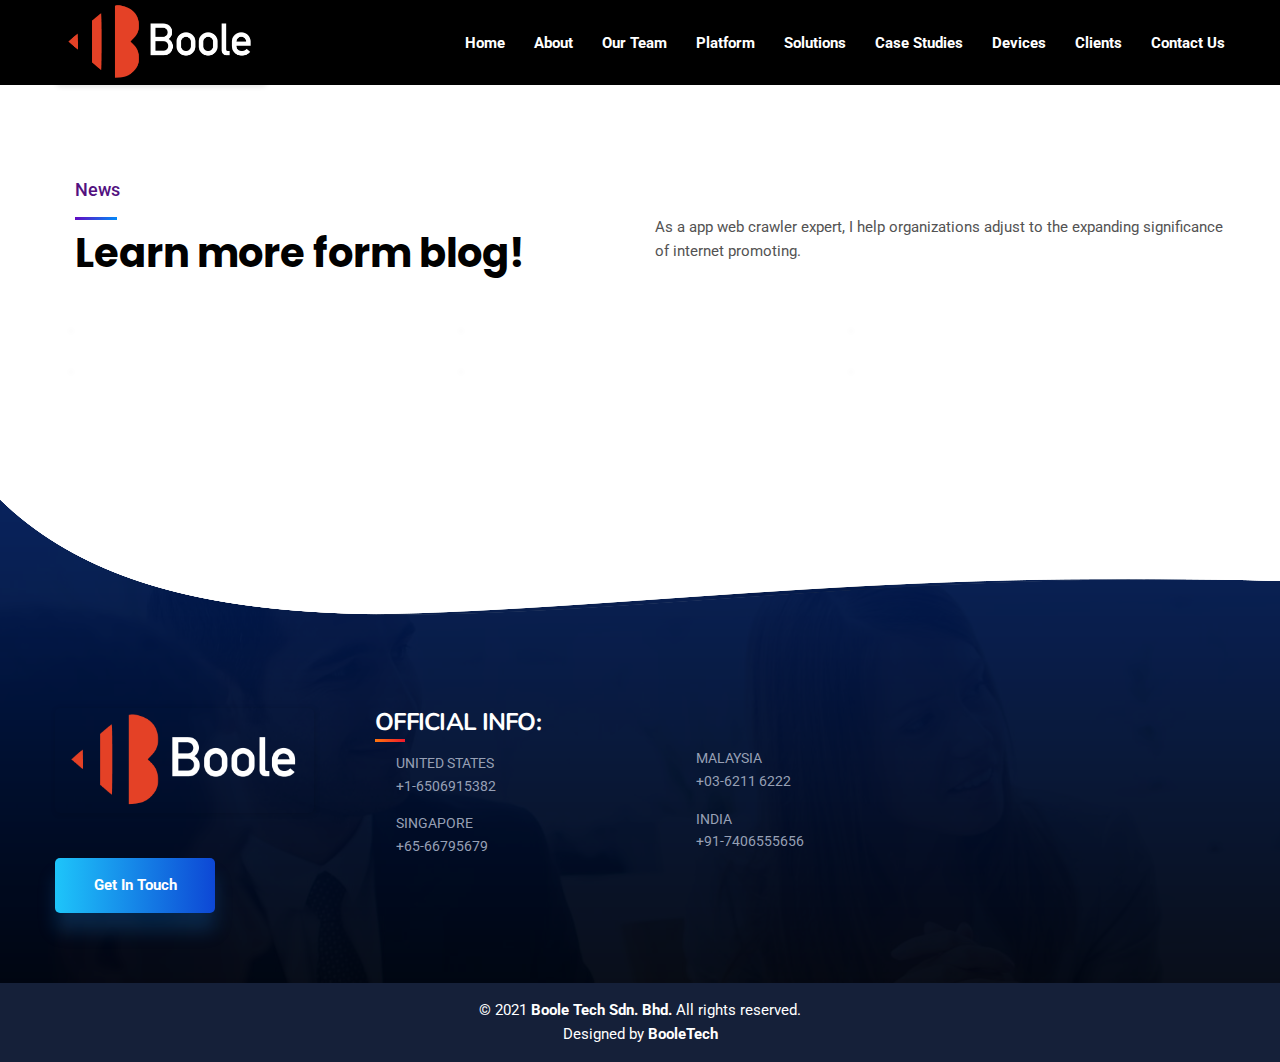
==== index.html @ e712fc14 "new changes" ====
<!DOCTYPE html>
<html lang="en">

<head>
    <meta charset="UTF-8">
    <title>Boole Corporate website</title>
    <meta name="author" content="themexriver">
    <meta name="description" content="BooleTech-Industries">
    <meta name="keywords"
        content="	agency, business, corporate, creative, it, IT services, IT solutions, modern, multipurpose, portfolio, seo, services, software, solutions">
    <!-- Mobile Specific Meta -->
    <meta name="viewport" content="width=device-width, initial-scale=1">
    <link rel="icon" href="boole-assets/Images/boolelogo.jpg">
    <link rel="stylesheet" href="assets/css/owl.carousel.css">
    <link rel="stylesheet" href="assets/css/fontawesome-all.css">
    <link rel="stylesheet" href="assets/css/flaticon.css">
    <link rel="stylesheet" href="assets/css/animate.css">
    <link rel="stylesheet" href="assets/css/bootstrap.min.css">
    <link rel="stylesheet" href="assets/css/it-source.css">  
    <link rel="stylesheet" href="boole-assets/style.css">
    <!-- <link rel="stylesheet" href="assets/css/jquery.fancybox.min.css"> -->
    <!-- <link rel="stylesheet" href="assets/css/odometer-theme-default.css"> -->
    <link rel="stylesheet" href="assets/css/style.css">
    <link rel="stylesheet" href="https://pro.fontawesome.com/releases/v5.10.0/css/all.css"
        integrity="sha384-AYmEC3Yw5cVb3ZcuHtOA93w35dYTsvhLPVnYs9eStHfGJvOvKxVfELGroGkvsg+p" crossorigin="anonymous" />
</head>
<!-- End of header section
	============================================= -->

<!-- About Heading logo -->

<body class="s-it">
    <!-- Start of header section
	============================================= -->
    <header id="it-header-up" class="it-header-up-seaction">

        <div class="it-up-header-main-1 cust-lo-bar">
            <div class="container ">
                <div class="it-up-brand-logo float-start mr-0 d-inline">
                    <a href="index.html"><img src="boole-assets/Images/boolelogo2.png" class="logo d-inline" alt=""></a>

                    <div class="it-up-main-menu-wrap clearfix float-end d-inline">
                        <nav class="it-up-main-navigation float-right position-relative ul-li mt-3">
                            <ul id="main-nav" class="navbar-nav text-capitalize clearfix">
                                <li><a href="index.html">Home</a></li>
                                <li><a href="index.html">About</a></li>
                                <li><a href="aboutus.html">Our Team</a></li>
                                <li><a href="index.html">Platform</a></li>
                                <li><a href="index.html">Solutions</a></li>
                                <li><a href="index.html">Case Studies</a></li>
                                <li><a href="index.html">Devices</a></li>
                                <li><a href="index.html">Clients</a></li>
                                <li><a href="contactus.html">Contact Us</a></li>
                                <!-- <li><a href="index.html">Home</a></li>
                                    <li><a href="#USA">USA</a></li>
                                    <li><a href="#SINGAPORE">SINGAPORE</a></li>
                                    <li><a href="#MALAYSIA">MALAYSIA</a></li>
                                    <li><a href="#INDIA">INDIA</a></li> -->
                            </ul>
                        </nav>
                    </div>
                </div>
                <div class="mobile_menu relative-position">
                    <div class="mobile_menu_button it-up-open_mobile_menu">
                        <i class="fas fa-bars"></i>
                    </div>
                    <div class="it-up-mobile_menu_wrap">
                        <div class="mobile_menu_overlay it-up-open_mobile_menu"></div>
                        <div class="mobile_menu_content">
                            <div class="mobile_menu_close it-up-open_mobile_menu">
                                <i class="far fa-times-circle"></i>
                            </div>
                            <div class="m-brand-logo text-center">
                                <a href="#"><img src="boole-assets/Images/boolelogo2.png" alt="">
                            </div>
                            <nav class="main-navigation mobile_menu-dropdown  clearfix ul-li">
                                <ul id="main-nav" class="navbar-nav text-capitalize clearfix">
                                    <li><a href="index.html">Home</a></li>
                                    <li><a href="index.html">About</a></li>
                                    <li><a href="aboutus.html">Our Team</a></li>
                                    <li><a href="index.html">Platform</a></li>
                                    <li><a href="index.html">Solutions</a></li>
                                    <li><a href="index.html">Case Studies</a></li>
                                    <li><a href="index.html">Devices</a></li>
                                    <li><a href="index.html">Clients</a></li>
                                    <li><a href="contactus.html">Contact Us</a></li>
                                    <!-- <li><a href="index.html">Home</a></li>
                                    <li><a href="#USA">USA</a></li>
                                    <li><a href="#SINGAPORE">SINGAPORE</a></li>
                                    <li><a href="#MALAYSIA">MALAYSIA</a></li>
                                    <li><a href="#INDIA">INDIA</a></li> -->
                                </ul>
                            </nav>
                        </div>
                    </div>
                </div>
            </div>
        </div>
    </header>
    <!-- End of header section
	============================================= -->

    <!-- Start of blog  section
            ============================================= -->
    <section id="str-blog" class="str-blog-section">
        <div class="container">
            <div class="row">
                <div class="col-lg-6">
                    <div class="str-section-title text-left str-title-left pera-content str-headline">
                        <span class="str-title-tag">News</span>
                        <h2>Learn more form blog!</h2>
                    </div>
                </div>
                <div class="col-lg-6">
                    <div class="str-team-title-text">
                        As a app web crawler expert, I help organizations adjust to the expanding significance of
                        internet promoting.
                    </div>
                </div>
            </div>
            <div id="" class="str-blog-area container">
                <div class="row">
                    <div class="col-4 mb-3">
                        <div class="str-blog-img-text position-relative">
                            <div class="str-blog-thumb">
                                <img class="max-width-override" src="https://c3.ai/wp-content/uploads/2019/06/industry-landing-page-manufacturing.jpg"
                                    alt="">
                            </div>
                           
                            <div class="str-blog-text str-headline">
                                <a class="str-post-meta" href="#">by admin</a>
                                <h3><a href="#">How Stay Calm from the
                                        First Time.</a></h3>
                                <div class="str-read-more">
                                    <a href="#">Read More</a>
                                </div>
                            </div>
                        </div>
                    </div>
                    <div class="col-4 mb-3">
                        <div class="str-blog-img-text position-relative">
                            <div class="str-blog-thumb">
                                <img class="max-width-override"  src="https://c3.ai/wp-content/uploads/2019/06/industry-landing-page-manufacturing.jpg"
                                    alt="">
                            </div>
                           
                            <div class="str-blog-text str-headline">
                                <a class="str-post-meta" href="#">by admin</a>
                                <h3><a href="#">How Stay Calm from the
                                        First Time.</a> </h3>
                                <div class="str-read-more">
                                    <a href="#">Read More</a>
                                </div>
                            </div>
                        </div>
                    </div>
                    <div class="col-4 mb-3">
                        <div class="str-blog-img-text position-relative">
                            <div class="str-blog-thumb">
                                <img  class="max-width-override" src="https://c3.ai/wp-content/uploads/2019/06/industry-landing-page-manufacturing.jpg"
                                    alt="">
                            </div>
                          
                            <div class="str-blog-text str-headline">
                                <a class="str-post-meta" href="#">by admin</a>
                                <h3><a href="#">How Stay Calm from the
                                        First Time.</a> </h3>
                                <div class="str-read-more">
                                    <a href="#">Read More</a>
                                </div>
                            </div>
                        </div>
                    </div>
                    <div class="col-4 mb-3">
                        <div class="str-blog-img-text position-relative">
                            <div class="str-blog-thumb">
                                <img  class="max-width-override" src="https://c3.ai/wp-content/uploads/2019/06/industry-landing-page-manufacturing.jpg"
                                    alt="">
                            </div>
                            
                            <div class="str-blog-text str-headline">
                                <a class="str-post-meta" href="#">by admin</a>
                                <h3><a href="#">How Stay Calm from the
                                        First Time.</a> </h3>
                                <div class="str-read-more">
                                    <a href="#">Read More</a>
                                </div>
                            </div>
                        </div>
                    </div>
                    <div class="col-4 mb-3">
                        <div class="str-blog-img-text position-relative">
                            <div class="str-blog-thumb">
                                <img  class="max-width-override" src="https://c3.ai/wp-content/uploads/2019/06/industry-landing-page-manufacturing.jpg"
                                    alt="">
                            </div>
                          
                            <div class="str-blog-text str-headline">
                                <a class="str-post-meta" href="#">by admin</a>
                                <h3><a href="#">How Stay Calm from the
                                        First Time.</a> </h3>
                                <div class="str-read-more">
                                    <a href="#">Read More</a>
                                </div>
                            </div>
                        </div>
                    </div>
                    <div class="col-4 mb-3">
                        <div class="str-blog-img-text position-relative">
                            <div class="str-blog-thumb">
                                <img  class="max-width-override" src="https://c3.ai/wp-content/uploads/2019/06/industry-landing-page-manufacturing.jpg"
                                    alt="">
                            </div>
                           
                            <div class="str-blog-text str-headline">
                                <a class="str-post-meta" href="#">by admin</a>
                                <h3><a href="#">How Stay Calm from the
                                        First Time.</a> </h3>
                                <div class="str-read-more">
                                    <a href="#">Read More</a>
                                </div>
                            </div>
                        </div>
                    </div>
                </div>
            </div>
    </section>
    <!-- Start of blog  section
            ============================================= -->

    <!-- Start of footer section
	============================================= -->
    <section id="it-up-footer" class="it-up-footer-section position-relative">
        <div class="container">
            <div class="it-up-footer-content-wrap">
                <div class="row">
                    <div class="col-lg-3 col-md-12 col-sm-12">
                        <div class="it-up-footer-widget headline-1 pera-content">
                            <div class="it-up-footer-logo-widget it-up-headline pera-content">
                                <div class="it-up-footer-logo">
                                    <a href="index.html"><img src="boole-assets/Images/boolelogo2.png" alt=""></a>
                                </div>
                                <a class="footer-logo-btn text-center text-capitalize" href="#USA">Get In
                                    Touch <i class="flaticon-right-arrow"></i> </a>
                            </div>
                        </div>
                    </div>
                    <div class="col-lg-3 col-md-4 col-sm-6 col-6">
                        <div class="it-up-footer-widget headline-1 pera-content">
                            <div class="it-up-footer-info-widget ul-li">
                                <h3 class="widget-title">Official info:</h3>
                                <ul>
                                    <div>
                                        <i class="fas fa-map-marker-alt"></i>
                                        <a href="#">UNITED STATES <br></a>
                                    </div>
                                    <div>
                                        <i class="fas fa-phone"></i><a href="#">+1-6506915382</a>
                                    </div>
                                </ul>
                                <ul>
                                    <div>
                                        <i class="fas fa-map-marker-alt"></i>
                                        <a href="#">SINGAPORE</a>
                                    </div>
                                    <div>
                                        <i class="fas fa-phone"></i><a href="#">+65-66795679</a>
                                    </div>
                                </ul>
                            </div>
                        </div>
                    </div>
                    <div class="col-lg-3 col-md-4 mt-4 col-sm-6 col-6">
                        <div class="it-up-footer-widget headline-1 pera-content">
                            <div class="it-up-footer-info-widget ul-li">

                                <ul>
                                    <div>
                                        <i class="fas fa-map-marker-alt"></i>
                                        <a href="#">MALAYSIA
                                        </a>
                                    </div>
                                    <div>
                                        <i class="fas fa-phone"></i><a href="#">+03-6211 6222</a>
                                    </div>
                                </ul>
                                <ul>
                                    <div>
                                        <i class="fas fa-map-marker-alt"></i>
                                        <a href="#">INDIA
                                        </a>
                                    </div>
                                    <div>
                                        <i class="fas fa-phone"></i><a href="#">+91-7406555656</a>
                                    </div>
                                </ul>
                            </div>
                        </div>
                    </div>
                    <div class="col-lg-3 col-md-4 col-sm-4">
                        <div class="it-up-footer-widget headline-1 pera-content">
                            <div class="it-up-footer-newslatter-widget pera-content">


                                <div class="it-up-footer-social ul-li">
                                    <ul>
                                        <li><a href="https://www.linkedin.com/company/booleincorporation/mycompany/"><i
                                                    class="fab fa-linkedin " style="font-size: 176%;"></i></a></li>
                                    </ul>
                                </div>
                            </div>
                        </div>
                    </div>
                </div>
            </div>
        </div>
        <div class="it-up-footer-copyright text-center pera-content">
            <div class="container">
                <p>© 2021 <b>Boole Tech Sdn. Bhd.</b> All rights reserved. <br>Designed by <b>BooleTech</b></p>
            </div>
        </div>
    </section>
    <!-- End of footer section
	============================================= -->

    <!-- All card details -->
    <!-- <script>
            $.ajax({
                url: "db.json", success: function (result) {
                    var clientsDetails = "";
                    var getDiv = "";
                    clientsDetails = result;
                    console.log(clientsDetails);
                    for (var key in clientsDetails) {
                        if (clientsDetails.hasOwnProperty(key)) {
                            getDiv += `	<div class="col-6 col-md-3  col-lg-3 col-xl-3">
                                            <div class="eg-how-work-icon-text position-relative p-2 d-flex justify-content-center">
                                                <div class="crm-partner-img">
                                                    <a href="#"><img src="${clientsDetails[key].path}" alt=""></a>									
                                                </div>
                                            </div>
                                        </div>`;
                        }
                    } $('#clients').append(getDiv);
                }
            });
        </script> -->

    <!-- For Js Library -->
    <script src="assets/js/jquery.js"></script>
    <script src="assets/js/bootstrap.min.js"></script>
    <script src="assets/js/popper.min.js"></script>
    <script src="assets/js/owl.js"></script>
    <script src="assets/js/jquery.magnific-popup.min.js"></script>
    <script src="assets/js/appear.js"></script>
    <script src="assets/js/wow.min.js"></script>
    <script src="assets/js/parallax-scroll.js"></script>
    <script src="assets/js/circle-progress.js"></script>
    <script src="assets/js/jquery.counterup.min.js"></script>
    <script src="assets/js/waypoints.min.js"></script>
    <script src="assets/js/typer-new.js"></script>
    <script src="assets/js/it-source.js"></script>
    <script src="assets/js/aos.js"></script>
    <script src="assets/js/pagenav.js"></script>
    <script src="assets/js/jquery.paroller.min.js"></script>
    <script src="assets/js/jquery.barfiller.js"></script>
    <script src="assets/js/slick.js"></script>
    <script src="assets/js/jquery.mCustomScrollbar.concat.min.js"></script>
    <script src="assets/js/script.js"></script>
</body>

</html>
---- assets/css/flaticon.css ----
/*
  	Flaticon icon font: Flaticon
  	Creation date: 03/05/2020 09:20
  	*/

@font-face {
  font-family: "Flaticon";
  src: url("../fonts/Flaticon.eot");
  src: url("../fonts/Flaticon.eot?#iefix") format("embedded-opentype"),
       url("../fonts/Flaticon.woff2") format("woff2"),
       url("../fonts/Flaticon.woff") format("woff"),
       url("../fonts/Flaticon.ttf") format("truetype"),
       url("../fonts/Flaticon.svg#Flaticon") format("svg");
  font-weight: normal;
  font-style: normal;
}

@media screen and (-webkit-min-device-pixel-ratio:0) {
  @font-face {
    font-family: "Flaticon";
    src: url("../fonts/Flaticon.svg#Flaticon") format("svg");
  }
}

[class^="flaticon-"]:before, [class*=" flaticon-"]:before,
[class^="flaticon-"]:after, [class*=" flaticon-"]:after {   
  font-family: Flaticon;
font-style: normal;
}
.flaticon-power-button:before { content: "\f100"; }
.flaticon-corporate-identity:before { content: "\f101"; }
.flaticon-logo:before { content: "\f102"; }
.flaticon-computer:before { content: "\f103"; }
.flaticon-duplicate:before { content: "\f104"; }
.flaticon-layers:before { content: "\f105"; }
.flaticon-pen-tool:before { content: "\f106"; }
.flaticon-bug:before { content: "\f107"; }
.flaticon-crop:before { content: "\f108"; }
.flaticon-text:before { content: "\f109"; }
.flaticon-web-development:before { content: "\f10a"; }
.flaticon-medal:before { content: "\f10b"; }
.flaticon-verified-user:before { content: "\f10c"; }
.flaticon-download:before { content: "\f10d"; }
.flaticon-idea:before { content: "\f10e"; }
.flaticon-foward:before { content: "\f10f"; }
.flaticon-quote:before { content: "\f110"; }
.flaticon-diamond:before { content: "\f111"; }
---- assets/css/it-source.css ----
@charset "UTF-8";
/*----------------------------------------------------
@File: Default Styles
@Author:  themexriver
@URL: https://themexriver.com/

This file contains the styling for the actual theme, this
is the file you need to edit to change the look of the
theme.
---------------------------------------------------- */

/*=====================================================================
@Author: themexriver

CSS Table of content:-

1. Global Area 
2. Header Section
=====================================================================*/

/*=========
Font load
===========*/

@import url("https://fonts.googleapis.com/css2?family=Caveat:wght@400;700&family=Montserrat:wght@100;400;500;600;700&family=Nunito:wght@200;300;400;600;700&family=Playfair+Display:wght@400;500;600;700&family=Roboto:wght@100;300;400;500;700&display=swap");
/*=========
Color Code
===========*/

/*(1)- global area*/

/*----------------------------------------------------*/

.s-it {
  margin: 0;
  padding: 0;
  overflow-x: hidden;
  font-size: 15px !important;
  line-height: 1.625;
  color: #535353;
  font-family: "Roboto";
  -moz-osx-font-smoothing: antialiased;
  -webkit-font-smoothing: antialiased;
}

.s-it-BS {
  font-size: 1.4rem;
  font-weight: 800;
}

.s-it::selection {
  color: #ffffff;
  background-color: #ff5b2e;
}

.s-it::-moz-selection {
  color: #ffffff;
  background-color: #ff5b2e;
}

.container {
  max-width: 1200px;
}

.ul-li ul {
  margin: 0;
  padding: 0;
}

.ul-li ul li {
  list-style: none;
  display: inline-block;
}

.ul-li-block ul {
  margin: 0;
  padding: 0;
}

.ul-li-block ul li {
  display: block;
  list-style: none;
}

div#preloader {
  position: fixed;
  left: 0;
  top: 0;
  z-index: 99999;
  width: 100%;
  height: 100%;
  overflow: visible;
  /* background: #fff url("boole-assets/img/Capture.PNG") no-repeat center center; */
}

[data-background] {
  background-size: cover;
  background-repeat: no-repeat;
  background-position: center center;
}

.s-it a {
  color: inherit;
  text-decoration: none;
  transition: 0.3s all ease-in-out;
}

.s-it a:hover, .s-it a:focus {
  text-decoration: none;
}

.s-it img {
  max-width: 100%;
  height: auto;
}

section {
  overflow: hidden;
}

button {
  cursor: pointer;
}

.form-control:focus, button:visited, button.active, button:hover, button:focus, input:visited, input.active, input:hover, input:focus, textarea:hover, textarea:focus, a:hover, a:focus, a:visited, a.active, select, select:hover, select:focus, select:visited {
  outline: none;
  box-shadow: none;
  text-decoration: none;
  color: inherit;
}

.form-control {
  box-shadow: none;
}

.relative-position {
  position: relative;
}

.pera-content p {
  margin-bottom: 0;
}

.no-paading {
  padding: 0;
}

.s-it .headline-1 h1, .s-it .headline-1 h2, .s-it .headline-1 h3, .s-it .headline-1 h4, .s-it .headline-1 h5, .s-it .headline-1 h6 {
  margin: 0;
  font-family: "Nunito";
}

.s-it .headline-2 h1, .s-it .headline-2 h2, .s-it .headline-2 h3, .s-it .headline-2 h4, .s-it .headline-2 h5, .s-it .headline-2 h6 {
  margin: 0;
  font-family: "Montserrat";
}

.s-it .headline-3 h1, .s-it .headline-3 h2, .s-it .headline-3 h3, .s-it .headline-3 h4, .s-it .headline-3 h5, .s-it .headline-3 h6 {
  margin: 0;
  font-family: "Playfair Display";
}

.block-display {
  width: 100%;
  display: block;
}

.background_overlay {
  top: 0;
  left: 0;
  width: 100%;
  height: 100%;
  position: absolute;
}

#cursor .it-cursor {
  position: fixed;
  top: inherit;
  left: inherit;
  z-index: 99;
  pointer-events: none;
}

#cursor .cursor_outer {
  width: 30px;
  height: 30px;
  border: 1px solid #5b1d67;
  border-radius: 30px;
  margin-top: -17px;
  margin-left: -16px;
  transition: all 50ms linear 0ms;
}

#cursor .cursor_inner {
  width: 6px;
  height: 6px;
  background-color: #92d3d7;
  border-radius: 6px;
  margin-top: -5px;
  margin-left: -4px;
}

.s-it .scrollup {
  width: 55px;
  right: 20px;
  z-index: 5;
  height: 55px;
  bottom: 20px;
  display: none;
  position: fixed;
  border-radius: 100%;
  line-height: 55px;
  background-color: #e44126;
}

.s-it .scrollup i {
  color: #fff;
  font-size: 20px;
}

.it-up-section-title span, .it-up-section-title-2 span {
  font-size: 20px;
  font-weight: 700;
  margin-bottom: 18px;
  display: inline-block;
  background: linear-gradient(90deg, #ff780b 0%, #ee132f 100%);
  -webkit-background-clip: text;
  -webkit-text-fill-color: transparent;
}

.it-up-section-title h2, .it-up-section-title-2 h2 {
  color: #000000;
  font-size: 35px;
  font-weight: 700;
}

.it-up-section-title p, .it-up-section-title-2 p {
  font-size: 18px;
}

.it-up-section-title-2 span {
  background: linear-gradient(90deg, #1ec5fa 0%, #0d47d5 100%);
  -webkit-background-clip: text;
  -webkit-text-fill-color: transparent;
}

@keyframes IT_animation_1 {
  0% {
    transform: translateX(0);
  }
  25% {
    transform: translateX(-40px);
  }
  50% {
    transform: translateX(0);
  }
  75% {
    transform: translateX(40px);
  }
  100% {
    transform: translateX(0);
  }
}

@keyframes IT_animation_2 {
  0% {
    transform: translateY(0);
  }
  25% {
    transform: translateY(-40px);
  }
  50% {
    transform: translateY(0);
  }
  75% {
    transform: translateY(40px);
  }
  100% {
    transform: translateY(0);
  }
}

@keyframes IT_animation_3 {
  0% {
    transform: rotate(0deg);
  }
  100% {
    transform: rotate(360deg);
  }
}

@keyframes IT_animation_4 {
  0% {
    transform: translate(-300px, 151px) rotate(0);
  }
  100% {
    transform: translate(251px, -200px) rotate(180deg);
  }
}

@keyframes IT_animation_5 {
  0% {
    transform: translate(0, 0) rotate(0);
  }
  20% {
    transform: translate(73px, -1px) rotate(36deg);
  }
  40% {
    transform: translate(111px, 72px) rotate(72deg);
  }
  60% {
    transform: translate(93px, 122px) rotate(108deg);
  }
  80% {
    transform: translate(-70px, 72px) rotate(124deg);
  }
  100% {
    transform: translate(0, 0) rotate(0);
  }
}

.it-up-footer-widget .it-up-footer-logo-widget .footer-logo-btn, .it-up-form-wrap button, .it-up-service-tab-text .it-up-ser-btn, .it-up-ft-btn a, .it-up-about-btn a {
  height: 55px;
  width: 160px;
  color: #fff;
  font-weight: 700;
  line-height: 55px;
  text-align: center;
  border-radius: 5px;
  display: inline-block;
  transition: all 200ms linear 0ms;
  background-size: 200%, 1px;
  box-shadow: 0px 18px 18px 0px rgba(22, 136, 232, 0.21);
  background-image: linear-gradient(90deg, #1ec5fa 0%, #0d47d5 50%, #1ec5fa);
}

.it-up-footer-widget .it-up-footer-logo-widget .footer-logo-btn:hover, .it-up-form-wrap button:hover, .it-up-service-tab-text .it-up-ser-btn:hover, .it-up-ft-btn a:hover, .it-up-about-btn a:hover {
  background-position: 120%;
}

/*---------------------------------------------------- */

/*(1)- Header area*/

/*----------------------------------------------------*/

.it-header-up-top {
  padding: 5px 0px;
  background-color: #00052b;
}

.it-header-up-top .it-header-top-cta a {
  color: #fff;
  font-size: 14px;
  /* margin-right: 4px; */
}

.em-info {
  margin-right: 20px;
}

.icon-flags {
  margin-left: 10px;
  margin-right: 25px;
}

.it-header-up-top .it-header-top-cta a i {
  color: #ef172e;
  margin-right: 5px;
}

.it-header-up-top .it-header-top-social a {
  color: #fff;
  font-size: 14px;
  margin-left: 15px;
}

.it-up-header-main-1 {
  padding: 0px 0px;
}

.it-up-header-main {
  padding: 30px 0px;
}

.it-up-main-navigation {
  padding-top: 15px;
}

.it-up-main-navigation .dropdown {
  position: relative;
}

.it-up-main-navigation .dropdown:hover .dropdown-menu {
  transform: scaleY(1);
}

.it-up-main-navigation .dropdown-menu {
  left: 0;
  top: 55px;
  z-index: 100;
  margin: 0px;
  padding: 0px;
  height: auto;
  min-width: 250px;
  display: block;
  border: none;
  border-radius: 0 !important;
  position: absolute;
  transform: scaleY(0);
  background-color: #fff;
  background-clip: inherit;
  border-radius: 6px;
  transition: all 0.4s ease-in-out;
  transform-origin: center top 0;
  box-shadow: 0 8px 83px rgba(40, 40, 40, 0.08);
}

.it-up-main-navigation .dropdown-menu li {
  display: block;
  margin: 0 !important;
  transition: 0.3s all ease-in-out;
  border-bottom: 1px solid rgba(255, 255, 255, 0.1);
}

.it-up-main-navigation .dropdown-menu li:last-child {
  border-bottom: none;
}

.it-up-main-navigation .dropdown-menu li:hover .dropdown-menu {
  top: 0;
  opacity: 1;
}

.it-up-main-navigation .dropdown-menu li:hover {
  background-color: #fd5d0a;
}

.it-up-main-navigation .dropdown-menu a {
  width: 100%;
  display: block;
  font-weight: 700;
  padding: 10px 20px 10px !important;
  font-size: 15px !important;
}

.it-up-main-navigation .dropdown-menu a:after {
  display: none;
}

.it-up-main-navigation .dropdown-menu a:hover {
  color: #fff !important;
}

.it-up-main-navigation .navbar-nav {
  display: inherit;
}

.it-up-main-navigation li {
  margin-left: 25px;
}

.it-up-main-navigation li a {
  color: #fff;
  font-weight: 700;
  padding-bottom: 30px;
}

.it-up-header-cta-btn a {
  height: 55px;
  width: 160px;
  color: #fff;
  font-weight: 700;
  line-height: 55px;
  border-radius: 5px;
  display: inline-block;
  background-size: 200%, 1px;
  background-image: linear-gradient(90deg, #1ec5fa 0%, #0d47d5 50%, #1ec5fa);
}

.it-up-header-cta-btn a:hover {
  background-position: 120%;
}

.it-header-up-sticky {
  top: 0px;
  width: 100%;
  z-index: 10;
  position: fixed;
  background: #fff;
  animation-duration: 0.7s;
  animation-fill-mode: both;
  animation-name: fadeInDown;
  animation-timing-function: ease;
  transition: 0.3s all ease-in-out;
  box-shadow: 0px 0px 18px 1px rgba(0, 0, 0, 0.1);
}

.it-header-up-sticky .it-up-header-main {
  padding: 20px 0px;
}

.mobile_menu_content {
  top: 0px;
  bottom: 0;
  right: -350px;
  height: 100vh;
  z-index: 101;
  width: 280px;
  position: fixed;
  overflow-y: scroll;
  background-color: #020c16;
  padding: 100px 20px 50px 20px;
  box-shadow: 0px 3px 5px rgba(100, 100, 100, 0.19);
  transition: all 0.5s cubic-bezier(0.9, 0.03, 0, 0.96) 0.6s;
}

.mobile_menu_content .main-navigation {
  width: 100%;
  margin-right: 0 !important;
}

.mobile_menu_content .main-navigation li {
  margin-left: 0 !important;
}

.mobile_menu_content .main-navigation .navbar-nav {
  width: 100%;
}

.mobile_menu_content .navbar-nav .dropdown-menu {
  position: static !important;
  transform: none !important;
  background-color: transparent;
}

.mobile_menu_content .main-navigation .navbar-nav li {
  width: 100%;
  display: block;
  margin-left: 0;
  padding-left: 0;
  margin: 5px 0px;
  transition: 0.3s all ease-in-out;
}

.mobile_menu_content .main-navigation .navbar-nav li a {
  color: #c5c5c5;
  font-size: 15px;
  font-weight: 700;
  text-transform: uppercase;
}

.mobile_menu_content .m-brand-logo {
  margin-bottom: 30px;
}

.mobile_menu_content .dropdown-btn {
  right: 0;
  top: 0px;
  width: 30px;
  color: #c5c5c5;
  height: 30px;
  line-height: 30px;
  text-align: center;
  position: absolute;
  background-color: #061c31;
  transition: 0.3s all ease-in-out;
}

.it-up-mobile_menu_wrap.it-up-mobile_menu_on .mobile_menu_content {
  right: 0px;
  transition: all 0.7s cubic-bezier(0.9, 0.03, 0, 0.96) 0.4s;
}

.mobile_menu_overlay {
  top: 0;
  width: 100%;
  height: 100%;
  position: fixed;
  z-index: 100;
  right: -100%;
  height: 120vh;
  background-color: rgba(0, 0, 0, 0.9);
  transition: all 0.8s ease-in 0.8s;
}

.it-up-mobile_menu_overlay_on {
  overflow: hidden;
}

.it-up-mobile_menu_wrap.it-up-mobile_menu_on .mobile_menu_overlay {
  right: 0;
  transition: all 0.8s ease-out 0s;
}

.mobile_menu_button {
  position: absolute;
  display: none;
  right: 0px;
  top: -42px;
  cursor: pointer;
  color: #fd5d0a;
  text-align: center;
  font-size: 25px;
}

.mobile_menu .main-navigation .navbar-nav li a:after {
  display: none;
}

.mobile_menu .main-navigation .dropdown>.dropdown-menu {
  opacity: 1;
  visibility: visible;
}

.mobile_menu .mobile_menu_content .main-navigation .navbar-nav .dropdown-menu {
  border: none;
  display: none;
  transition: none;
  box-shadow: none;
  padding: 5px 0px;
}

.mobile_menu .mobile_menu_content .main-navigation .navbar-nav .dropdown-menu li {
  border: none;
  line-height: 1;
  padding: 5px 20px;
}

.mobile_menu .mobile_menu_content .main-navigation .navbar-nav .dropdown-menu li a {
  color: #c5c5c5;
  font-size: 14px;
}

.mobile_menu .mobile_menu_close {
  color: #d60606;
  cursor: pointer;
  top: 15px;
  left: 15px;
  font-size: 20px;
  position: absolute;
}

/*---------------------------------------------------- */

/*(2)- Banner area*/

/*----------------------------------------------------*/

.it-up-banner-section .it-up-banner-deco1 {
  left: 0;
  bottom: 0;
}

.it-up-banner-section .it-up-banner-deco2 {
  left: 175px;
  bottom: 102px;
  animation: IT_animation_3 12s infinite linear alternate;
}

.it-up-banner-section .it-up-banner-deco3 {
  left: 15%;
  top: 150px;
  animation: IT_animation_2 12s infinite linear alternate;
}

.it-up-banner-section .it-up-banner-deco4 {
  top: 45%;
  left: 51%;
  z-index: 1;
  animation: IT_animation_1 12s infinite linear alternate;
}

.it-up-banner-text {
  max-width: 615px;
  padding: 102px 0px 180px;
}

.it-up-banner-text span {
  color: #0e50d7;
  font-size: 24px;
  font-weight: 700;
  position: relative;
  margin-bottom: 12px;
  display: inline-block;
}

.it-up-banner-text span:before, .it-up-banner-text span:after {
  left: -11px;
  bottom: 8px;
  content: "";
  height: 3px;
  width: 10px;
  position: absolute;
  background-color: #0e50d7;
}

.it-up-banner-text span:after {
  left: auto;
  right: -11px;
}

.it-up-banner-text h1 {
  color: #e44126;
  font-size: 26px;
  font-weight: 700;
  line-height: 0.941;
  padding-bottom: 45px;
}

.it-up-banner-text p {
  font-size: 18px;
  /* margin: 3% 0 0 3%; */
  padding-bottom: 30px;
  padding-right: 115px;
}

.it-up-banner-text .it-up-banner-btn .it-up-banner-play-btn {
  width: 60px;
  height: 60px;
  line-height: 60px;
  margin-right: 25px;
  border-radius: 100%;
  background-image: linear-gradient(90deg, #1ec5fa 0%, #0d47d5 100%);
}

.it-up-banner-text .it-up-banner-btn .it-up-banner-play-btn a {
  color: #fff;
  width: 100%;
  display: block;
}

.it-up-banner-text .it-up-banner-btn .it-up-banner-cta-btn {
  height: 55px;
  width: 150px;
  line-height: 55px;
  border-radius: 5px;
  background-size: 200%, 1px;
  transition: all 200ms linear 0ms;
  box-shadow: 0px 21px 29px 0px rgba(248, 79, 26, 0.27);
  background-image: linear-gradient(90deg, #ff780b 0%, #ee132f 50%, #ff780b);
}

.it-up-banner-text .it-up-banner-btn .it-up-banner-cta-btn a {
  color: #fff;
  width: 100%;
  display: block;
  font-size: 15px;
  font-weight: 700;
}

.it-up-banner-text .it-up-banner-btn .it-up-banner-cta-btn:hover {
  background-position: 120%;
}

.it-up-banner-img {
  top: 0;
  right: 0;
  position: absolute;
}

.it-up-banner-img .it-up-img-deco1 {
  top: 0;
  right: 20px;
  border-radius: 10px;
  box-shadow: 0px 10px 21px 0px rgba(7, 47, 141, 0.09);
}

.it-up-banner-img .it-up-img-deco3 {
  right: -35px;
  bottom: 250px;
  border-radius: 10px;
  box-shadow: 0px 10px 21px 0px rgba(7, 47, 141, 0.09);
}

.it-up-banner-img .it-up-img-deco2 {
  left: -50px;
  bottom: 140px;
  border-radius: 10px;
  box-shadow: 0px 10px 21px 0px rgba(7, 47, 141, 0.09);
}

/*---------------------------------------------------- */

/*(3)- sponsor area*/

/*----------------------------------------------------*/

.it-up-sponsor-slider {
  padding: 25px 80px;
  border-radius: 20px;
  box-shadow: 0px 9px 21px 0px rgba(0, 13, 42, 0.08);
}

.it-up-sponsor-img img {
  cursor: pointer;
  filter: grayscale(1);
  transition: 0.4s all ease-in-out;
}

.it-up-sponsor-img img:hover {
  filter: grayscale(0);
}

.it-up-sponsor-slider .owl-nav, .it-up-testimonial-slider-wrap .owl-nav, .it-up-blog-slide .owl-nav {
  display: none;
}

/*---------------------------------------------------- */

/*(4)- about area*/

/*----------------------------------------------------*/

.it-up-about-section {
  padding: 40px 0px;
}

.it-up-about-img {
  padding-top: 31px;
}

.it-up-about-img-wrap img {
  border-radius: 15px;
}

.it-up-about-circle-progress {
  top: 0;
  left: 0;
  width: 205px;
  height: 215px;
  padding: 20px;
  border-radius: 20px;
  background-color: #fff;
  box-shadow: 0px 9px 21px 0px rgba(0, 13, 42, 0.08);
}

.it-up-about-circle-progress .circle-progress-icon {
  left: 0;
  right: 0;
  top: 50px;
  position: absolute;
}

.it-up-about-circle-progress .progress_area strong {
  left: 0;
  top: 55px;
  right: 0;
  color: #000000;
  font-size: 36px;
  font-weight: 600;
  position: absolute;
}

.it-up-about-circle-progress p {
  color: #1ec1f9;
  font-size: 18px;
  font-weight: 700;
}

.it-up-about-text {
  padding-left: 40px;
}

.it-up-about-text .it-up-section-title h2 {
  max-width: 550px;
  padding-bottom: 30px;
}

.it-up-about-text .it-up-section-title p {
  max-width: 550px;
}

.it-up-about-feature {
  padding: 30px 0px 40px;
}

.it-up-about-ft-item {
  width: 25%;
  float: left;
  display: grid;
}

.it-up-about-ft-item .it-up-about-ft-icon {
  width: 60px;
  height: 60px;
  line-height: 70px;
  margin-right: 25px;
  border-radius: 100%;
  transition: 0.6s cubic-bezier(0.24, 0.74, 0.58, 1);
  box-shadow: 0px 25px 24px 0px rgba(4, 21, 59, 0.1);
}

.it-up-about-ft-item .it-up-about-ft-text {
  overflow: hidden;
}

.it-up-about-ft-item .it-up-about-ft-text h3 {
  color: #000000;
  font-size: 20px;
  font-weight: 700;
  padding-bottom: 8px;
}

.it-up-about-ft-item .it-up-about-ft-text p {
  line-height: 1.733;
}

.it-up-about-ft-item:hover .it-up-about-ft-icon {
  transform: rotateY(360deg);
}

.it-up-about-btn span {
  color: #000000;
  font-size: 18px;
  font-weight: 700;
  font-family: "Nunito";
  margin-right: 20px;
}

/*---------------------------------------------------- */

/*(5)- Featured area*/

/*----------------------------------------------------*/

.it-up-featured-section {
  padding: 100px 0px 80px;
  background-color: rgb(240, 238, 238);
}

.it-up-featured-section .it-up-ft-bg {
  top: 0;
  left: -50px;
}

.it-up-featured-section .it-up-section-title-2 {
  margin: 0 auto;
  max-width: 500px;
}

.it-up-featured-section .it-up-ft-shape {
  top: 60%;
  left: 10%;
  animation: IT_animation_1 12s infinite linear alternate;
}

.it-up-featured-section .it-up-ft-shape2 {
  bottom: 50px;
  right: 20%;
  animation: IT_animation_1 12s infinite linear alternate;
}

.it-up-featured-content {
  padding-top: 100px;
}

.it-up-featured-content .col-lg-4:nth-child(1) .it-up-featured-innerbox .it-up-featured-text .it-up-ft-more {
  color: #f0202a;
}

.it-up-featured-content .col-lg-4:nth-child(1) .it-up-featured-innerbox .it-up-featured-icon:before, .it-up-featured-content .col-lg-4:nth-child(1) .it-up-featured-innerbox .it-up-featured-icon:after {
  background: linear-gradient(90deg, #ff750c 0%, #ef192d 100%);
}

.it-up-featured-content .col-lg-4:nth-child(2) .it-up-featured-innerbox {
  transform: translateY(-40px);
}

.it-up-featured-content .col-lg-4:nth-child(2) .it-up-featured-text .it-up-ft-more {
  color: #70df11;
}

.it-up-featured-content .col-lg-4:nth-child(3) .it-up-featured-innerbox .it-up-featured-text .it-up-ft-more {
  color: #105adb;
}

.it-up-featured-content .col-lg-4:nth-child(3) .it-up-featured-innerbox .it-up-featured-icon:before, .it-up-featured-content .col-lg-4:nth-child(3) .it-up-featured-innerbox .it-up-featured-icon:after {
  background: linear-gradient(90deg, #1cb6f6 0%, #105bdb 100%);
}

.it-up-featured-content .col-lg-4:nth-child(4) .it-up-featured-innerbox .it-up-featured-text .it-up-ft-more {
  color: #6a63e6;
}

.it-up-featured-content .col-lg-4:nth-child(4) .it-up-featured-innerbox .it-up-featured-icon:before, .it-up-featured-content .col-lg-4:nth-child(4) .it-up-featured-innerbox .it-up-featured-icon:after {
  background: linear-gradient(90deg, #1ec2f9 0%, #0f53d9 100%);
}

.it-up-featured-content .col-lg-4:nth-child(5) .it-up-featured-innerbox {
  transform: translateY(-40px);
}

.it-up-featured-content .col-lg-4:nth-child(5) .it-up-featured-innerbox .it-up-featured-text .it-up-ft-more {
  color: #fd60a9;
}

.it-up-featured-content .col-lg-4:nth-child(5) .it-up-featured-innerbox .it-up-featured-icon:before, .it-up-featured-content .col-lg-4:nth-child(5) .it-up-featured-innerbox .it-up-featured-icon:after {
  background: linear-gradient(90deg, #feb0d6 0%, #fd60a9 100%);
}

.it-up-featured-content .col-lg-4:nth-child(6) .it-up-featured-innerbox .it-up-featured-text .it-up-ft-more {
  color: #1bc29f;
}

.it-up-featured-content .col-lg-4:nth-child(6) .it-up-featured-innerbox .it-up-featured-icon:before, .it-up-featured-content .col-lg-4:nth-child(6) .it-up-featured-innerbox .it-up-featured-icon:after {
  background: linear-gradient(90deg, #8ff9ab 0%, #1bc29f 100%);
}

.it-up-featured-innerbox {
  margin-bottom: 30px;
  border-radius: 10px;
  background-color: #fff;
  /* padding: 35px 35px 50px 35px; */
  box-shadow: 0px 0px 38px 0px rgba(1, 44, 118, 0.08);
}

.it-up-featured-innerbox .it-up-featured-icon {
  width: 80px;
  height: 80px;
  margin: 0 auto;
  line-height: 90px;
  margin-bottom: 35px;
  position: relative;
  border-radius: 100%;
  transition: 0.6s cubic-bezier(0.24, 0.74, 0.58, 1);
  box-shadow: 0px 15px 24px 0px rgba(4, 21, 59, 0.1);
}

.it-up-featured-innerbox .it-up-featured-icon:before, .it-up-featured-innerbox .it-up-featured-icon:after {
  top: 4px;
  width: 7px;
  right: 20px;
  height: 7px;
  content: "";
  position: absolute;
  border-radius: 100%;
  transform: scale(0);
  transition: 0.3s all ease-in-out;
  background: linear-gradient(90deg, #30c677 0%, #70df11 100%);
}

.it-up-featured-innerbox .it-up-featured-icon:after {
  top: auto;
  bottom: 0;
  right: 40px;
}

.it-up-featured-innerbox .it-up-featured-text h3 {
  color: #000;
  font-size: 22px;
  font-weight: 700;
  padding-bottom: 12px;
}

.it-up-featured-innerbox .it-up-featured-text p {
  line-height: 1.625;
  padding-bottom: 20px;
}

.it-up-featured-innerbox .it-up-featured-text .it-up-ft-more {
  font-size: 15px;
  font-weight: 700;
}

.it-up-featured-innerbox .it-up-featured-text .it-up-ft-more i {
  transition: 0.4s all ease-in-out;
}

.it-up-featured-innerbox .it-up-featured-text .it-up-ft-more:hover i {
  margin-left: 10px;
}

.it-up-featured-innerbox:hover .it-up-featured-icon:before, .it-up-featured-innerbox:hover .it-up-featured-icon:after {
  transform: scale(1);
}

.it-up-featured-innerbox:hover .it-up-featured-icon {
  transform: rotateY(360deg);
}

.it-up-ft-btn {
  margin-top: 30px;
}

/*---------------------------------------------------- */

/*(6)- Service area*/

/*----------------------------------------------------*/

.it-up-service-shape {
  z-index: -1;
}

.it-up-service-shape.deco1 {
  top: 30%;
  left: 10%;
  animation: IT_animation_4 20s infinite linear alternate;
}

.it-up-service-shape.deco2 {
  left: 25%;
  top: 185px;
  animation: IT_animation_5 12s infinite linear alternate;
}

.it-up-service-shape.deco3 {
  top: 135px;
  right: 10%;
  animation: IT_animation_4 12s infinite linear alternate;
}

.it-up-service-shape.deco4 {
  top: 50%;
  right: 12%;
  animation: IT_animation_5 18s infinite linear alternate;
}

.it-up-service-shape.deco5 {
  bottom: 20%;
  right: 8%;
  animation: IT_animation_4 15s infinite linear alternate;
}

.it-up-service-section {
  z-index: 1;
  padding: 100px 0px;
}

.it-up-service-section .it-up-section-title {
  margin: 0 auto;
  max-width: 625px;
}

.it-up-service-content {
  padding-top: 60px;
}

.it-up-service-tab-btn {
  background-color: #fff;
  padding: 85px 20px 40px 55px;
  box-shadow: 0px 0px 32px 0px rgba(80, 80, 80, 0.1);
}

.it-up-service-tab-btn .nav-tabs:before {
  top: -3px;
  left: -30px;
  width: 6px;
  height: 80%;
  content: "";
  position: absolute;
  background-color: #f8fcfc;
}

.it-up-service-tab-btn .nav-tabs .nav-item.show .nav-link, .it-up-service-tab-btn .nav-tabs .nav-link.active, .it-up-service-tab-btn .nav-tabs .nav-link, .it-up-service-tab-btn .nav-tabs {
  padding: 0;
  border: none;
  position: relative;
}

.it-up-service-tab-btn .nav-tabs .nav-item {
  margin-bottom: inherit;
  padding-bottom: 65px;
}

.it-up-service-tab-btn .nav {
  display: inherit;
}

.it-up-service-tab-btn .nav-tabs .nav-link {
  color: #bebebe;
  font-size: 20px;
  font-weight: 700;
  font-family: "Nunito";
}

.it-up-service-tab-btn .nav-tabs .nav-link:before {
  left: 0;
  bottom: 0;
  top: 1px;
  width: 6px;
  content: "";
  height: 0px;
  left: -30px;
  border-radius: 10px;
  position: absolute;
  background: linear-gradient(90deg, #ff780b 0%, #ee132f 100%);
  transition: 0.4s all ease-in-out;
}

.it-up-service-tab-btn .nav-tabs .nav-link.active {
  color: #000000;
}

.it-up-service-tab-btn .nav-tabs .nav-link.active:before {
  height: 40px;
  background-color: #fff;
}

.it-up-service-tab-wrap {
  padding: 30px 50px;
  border-radius: 10px;
  background-color: #f8f8f8;
}

.it-up-service-tab-text {
  max-width: 480px;
  padding-top: 20px;
}

.it-up-service-tab-text .it-up-tab-icon {
  right: 0;
  bottom: 0;
}

.it-up-service-tab-text h3 {
  color: #000000;
  font-size: 34px;
  font-weight: 700;
  padding-bottom: 22px;
}

.it-up-service-tab-text li {
  font-size: 20px;
  font-weight: 600;
  padding-left: 35px;
  position: relative;
  margin-bottom: 8px;
}

.it-up-service-tab-text li:before {
  top: 0;
  left: 0;
  color: #3cc605;
  content: "";
  position: absolute;
  font-family: "Font Awesome 5 Free";
  font-weight: 900;
}

.it-up-service-tab-text .it-up-ser-btn {
  margin-top: 20px;
}

.it-up-service-img img {
  border-radius: 10px;
}

/*---------------------------------------------------- */

/*(7)- achievement area*/

/*----------------------------------------------------*/

@keyframes rotate-anim {
  0% {
    transform: rotate(0deg);
  }
  100% {
    transform: rotate(360deg);
  }
}

@keyframes icon-bounce {
  0%, 100%, 20%, 50%, 80% {
    transform: translateY(0);
  }
  40% {
    transform: translateY(-10px);
  }
  60% {
    transform: translateY(-5px);
  }
}

.it-up-achivement-section {
  padding: 100px 0px;
  background-color: #fdf8f4;
}

.it-up-achivement-section .it-up-achive-shape1 {
  top: 0;
  left: -50px;
}

.it-up-achivement-section .it-up-achive-shape2 {
  bottom: 0;
  right: -50px;
}

.it-up-achivement-content {
  padding-top: 50px;
}

.col-lg-3:nth-child(2) .it-up-achivement-innerbox .inner-border:before, .col-lg-3:nth-child(2) .it-up-achivement-innerbox .inner-border:after {
  background: linear-gradient(90deg, #1cb6f6 0%, #1161dd 100%);
}

.col-lg-3:nth-child(3) .it-up-achivement-innerbox .inner-border:before, .col-lg-3:nth-child(3) .it-up-achivement-innerbox .inner-border:after {
  background: linear-gradient(90deg, #fd5d0a 0%, #ffe3ab 100%);
}

.col-lg-3:nth-child(4) .it-up-achivement-innerbox .inner-border:before, .col-lg-3:nth-child(4) .it-up-achivement-innerbox .inner-border:after {
  background: linear-gradient(90deg, #2fc678 0%, #6add1a 100%);
}

.it-up-achivement-innerbox {
  width: 190px;
  height: 190px;
  margin: 0 auto;
  padding-top: 22px;
  border-radius: 100%;
}

.it-up-achivement-innerbox .inner-border {
  width: 100%;
  top: 0;
  left: 0;
  height: 100%;
  position: absolute;
  border-radius: 100%;
  border: 2px solid #fff;
  animation-duration: 1500ms;
  animation: rotate-anim 3s infinite linear;
  animation-play-state: paused;
}

.it-up-achivement-innerbox .inner-border:before, .it-up-achivement-innerbox .inner-border:after {
  top: -6px;
  left: 0;
  right: 0;
  content: "";
  width: 12px;
  height: 12px;
  margin: 0 auto;
  position: absolute;
  border-radius: 100%;
  background: linear-gradient(90deg, #feb0d6 0%, #fd60a9 100%);
}

.it-up-achivement-innerbox .inner-border:after {
  top: auto;
  bottom: -6px;
}

.it-up-achivement-innerbox .it-up-achivement-icon {
  width: 65px;
  height: 65px;
  margin: 0 auto;
  margin-bottom: 5px;
}

.it-up-achivement-innerbox .it-up-achivement-text h3 {
  color: #000000;
  font-size: 40px;
  line-height: 1;
  font-weight: 700;
  display: inline-block;
}

.it-up-achivement-innerbox .it-up-achivement-text strong {
  color: #000000;
  font-size: 40px;
  line-height: 1;
  font-family: "Nunito";
}

.it-up-achivement-innerbox .it-up-achivement-text p {
  color: #010101;
}

.it-up-achivement-innerbox:hover .it-up-achivement-icon {
  animation: icon-bounce 0.8s ease-out infinite;
}

.it-up-achivement-innerbox:hover .inner-border {
  animation-play-state: running;
}

/*---------------------------------------------------- */

/*(8)- Testimonial area*/

/*----------------------------------------------------*/

.it-up-testimonial-section {
  padding: 100px 0px;
}

.it-up-testimonial-section .it-up-section-title-2 {
  margin: 0 auto;
  max-width: 630px;
}

.it-up-testimonial-content {
  margin-top: 45px;
}

.it-up-testimonial-content .it-up-testi-shape1 {
  top: -40px;
  left: -40px;
  animation: IT_animation_1 12s infinite linear alternate;
}

.it-up-testimonial-content .it-up-testi-shape2 {
  top: -110px;
  right: -110px;
}

.it-up-testimonial-content .it-up-testi-shape3 {
  left: -100px;
  bottom: -60px;
}

.it-up-testimonial-content .it-up-testi-shape4 {
  right: -60px;
  bottom: 0;
  animation: IT_animation_2 12s infinite linear alternate;
}

.it-up-testimonial-innerbox {
  border-radius: 10px;
  padding: 45px 30px;
  background-color: #fff;
  border: 2px solid #f3f3f3;
  transition: 0.3s all ease-in-out;
  box-shadow: 0px 0px 24px 0px rgba(1, 44, 118, 0.05);
}

.it-up-testimonial-innerbox .it-up-testimonial-img-wrap {
  width: 82px;
  height: 82px;
  margin: 0 auto;
  margin-bottom: 30px;
}

.it-up-testimonial-innerbox .it-up-testimonial-img {
  width: 82px;
  height: 82px;
  margin: 0 auto;
  overflow: hidden;
  border-radius: 100%;
}

.it-up-testimonial-innerbox .quote-sign {
  bottom: 0;
  color: #fff;
  width: 40px;
  height: 40px;
  right: -10px;
  font-size: 40px;
  font-weight: 700;
  line-height: 60px;
  position: absolute;
  border-radius: 100%;
  font-family: "Nunito";
  display: inline-block;
  box-shadow: 0px 14px 17px 0px rgba(253, 97, 170, 0.29);
  background: linear-gradient(90deg, #feb0d6 0%, #fd60a9 100%);
}

.it-up-testimonial-innerbox .it-up-testi-author {
  margin-top: 30px;
  padding-top: 28px;
}

.it-up-testimonial-innerbox .it-up-testi-author:before {
  top: 0;
  left: 0;
  right: 0;
  content: "";
  height: 4px;
  width: 44px;
  margin: 0 auto;
  position: absolute;
  background: linear-gradient(90deg, #feb0d6 0%, #fd60a9 100%);
}

.it-up-testimonial-innerbox .it-up-testi-author h4 {
  color: #000000;
  font-size: 22px;
  font-weight: 700;
}

.it-up-testimonial-innerbox .it-up-testi-author span {
  color: #656565;
  font-size: 15px;
}

.it-up-testimonial-innerbox:hover {
  box-shadow: 0px 46px 35px 0px rgba(1, 44, 118, 0.1);
}

.it-up-testimonial-pink .quote-sign {
  box-shadow: 0px 14px 17px 0px rgba(253, 97, 170, 0.29);
  background: linear-gradient(90deg, #feb0d6 0%, #fd60a9 100%);
}

.it-up-testimonial-pink .it-up-testi-author:before {
  background: linear-gradient(90deg, #feb0d6 0%, #fd60a9 100%);
}

.it-up-testimonial-green .quote-sign {
  box-shadow: 0px 10px 11px 0px rgba(107, 236, 2, 0.29);
  background: linear-gradient(90deg, #30c677 0%, #70df11 100%);
}

.it-up-testimonial-green .it-up-testi-author:before {
  background: linear-gradient(90deg, #30c677 0%, #70df11 100%);
}

.it-up-testimonial-blue .quote-sign {
  box-shadow: 0px 18px 18px 0px rgba(22, 136, 232, 0.21);
  background-image: linear-gradient(90deg, #1ec5fa 0%, #0d47d5 100%);
}

.it-up-testimonial-blue .it-up-testi-author:before {
  background-image: linear-gradient(90deg, #1ec5fa 0%, #0d47d5 100%);
}

.it-up-testimonial-slider-wrap .owl-stage-outer, .it-up-blog-slide .owl-stage-outer {
  overflow: visible;
}

.it-up-testimonial-slider-wrap .owl-item, .it-up-blog-slide .owl-item {
  opacity: 0;
  transition: opacity 700ms;
}

.it-up-testimonial-slider-wrap .owl-item.active, .it-up-blog-slide .owl-item.active {
  opacity: 1;
}

.it-up-testimonial-slider-wrap .owl-dots, .it-up-blog-slide .owl-dots {
  margin-top: 35px;
  text-align: center;
}

.it-up-testimonial-slider-wrap .owl-dots .owl-dot, .it-up-blog-slide .owl-dots .owl-dot {
  width: 10px;
  height: 10px;
  margin: 0px 6px;
  border-radius: 100%;
  position: relative;
  display: inline-block;
  background: linear-gradient(90deg, #fd5d0a 0%, #ffe3ab 100%);
}

.it-up-testimonial-slider-wrap .owl-dots .owl-dot:before, .it-up-blog-slide .owl-dots .owl-dot:before {
  top: -5px;
  left: -5px;
  content: "";
  width: 20px;
  opacity: 0;
  height: 20px;
  position: absolute;
  border-radius: 100%;
  border: 3px solid #fd5d0a;
}

.it-up-testimonial-slider-wrap .owl-dots .owl-dot.active:before, .it-up-blog-slide .owl-dots .owl-dot.active:before {
  opacity: 1;
}

/*---------------------------------------------------- */

/*(9)- contact area*/

/*----------------------------------------------------*/

.it-up-contact-section {
  z-index: 1;
  padding: 100px 0px;
  background-color: #f7fafb;
}

.it-up-contact-section .it-up-section-title-2 {
  margin: 0 auto;
  max-width: 625px;
}

.it-up-contact-content {
  margin-top: 45px;
  border-radius: 8px;
  background-color: #fff;
}

.it-up-contact-img .contact-shape {
  top: 75px;
  left: -85px;
  position: absolute;
}

.it-up-contact-img .it-up-contact-text {
  left: 0;
  right: 0;
  bottom: 70px;
  margin: 0 auto;
  max-width: 340px;
  position: absolute;
}

.it-up-contact-img .it-up-contact-text h4 {
  color: #fff;
  font-size: 24px;
  font-weight: 700;
  padding-top: 30px;
}

.it-up-form-wrap {
  padding: 35px 50px 40px 20px;
}

.it-up-form-wrap button {
  border: none;
  height: 50px;
  width: 210px;
  line-height: 0;
  background-size: 200%, 1px;
  transition: all 200ms linear 0ms;
  box-shadow: 0px 5px 10px 0px rgba(248, 79, 26, 0.2);
  background-image: linear-gradient(90deg, #ff780b 0%, #ee132f 50%, #ff780b);
}

.it-up-form-wrap button:hover {
  background-position: 120%;
}

.it-up-form-input, .it-up-form-select {
  margin-bottom: 15px;
}

.it-up-form-input label, .it-up-form-select label {
  width: 100%;
  color: #000000;
  margin-bottom: 0;
  font-weight: 700;
  padding-bottom: 5px;
}

.it-up-form-input input, .it-up-form-input select, .it-up-form-input textarea, .it-up-form-select input, .it-up-form-select select, .it-up-form-select textarea {
  width: 100%;
  height: 55px;
  padding-left: 20px;
  background-color: #fcfcfc;
  border: 1px solid #f3f3f3;
  -webkit-appearance: none;
}

.it-up-form-input textarea, .it-up-form-select textarea {
  height: 125px;
  padding-top: 15px;
}

.it-up-form-select:before {
  top: 45px;
  right: 20px;
  content: "";
  font-weight: 900;
  position: absolute;
  font-family: "Font Awesome 5 Free";
}

/*---------------------------------------------------- */

/*(10)- Blog area*/

/*----------------------------------------------------*/

.it-up-blog-section {
  padding: 100px 0px 0px;
}

.it-up-blog-section .it-up-blog-shape-bg1 {
  top: 0;
  left: 0;
}

.it-up-blog-section .it-up-blog-shape-bg2 {
  bottom: 0;
  right: 0;
}

.it-up-blog-section .it-up-section-title {
  margin: 0 auto;
  max-width: 635px;
}

.it-up-blog-content {
  padding-top: 50px;
}

.it-up-blog-innerbox {
  overflow: hidden;
  border-radius: 10px;
  transition: 0.4s all ease-in-out;
  box-shadow: 0px 0px 24px 0px rgba(3, 5, 77, 0.08);
}

.it-up-blog-innerbox .it-up-blog-img {
  overflow: hidden;
}

.it-up-blog-innerbox .it-up-blog-text {
  padding: 45px 20px 30px 30px;
}

.it-up-blog-innerbox .it-up-blog-text .it-up-blog-meta {
  top: -55px;
  left: 35px;
  color: #fff;
  width: 80px;
  height: 80px;
  line-height: 1;
  font-weight: 700;
  font-size: 30px;
  padding-top: 15px;
  position: absolute;
  border-radius: 100%;
  box-shadow: 0px 8px 18px 0px rgba(241, 37, 41, 0.21);
  background: linear-gradient(90deg, #ff750c 0%, #ef192d 100%);
}

.it-up-blog-innerbox .it-up-blog-text .it-up-blog-meta span {
  display: block;
  font-size: 14px;
  font-weight: 500;
}

.it-up-blog-innerbox .it-up-blog-text h3 {
  color: #000000;
  font-size: 24px;
  font-weight: 700;
  position: relative;
  line-height: 1.333;
  margin-bottom: 15px;
  padding-bottom: 15px;
  border-bottom: 2px solid #eaeaea;
}

.it-up-blog-innerbox .it-up-blog-text h3:after {
  left: 0;
  height: 3px;
  width: 38px;
  content: "";
  bottom: -2px;
  position: absolute;
  background: linear-gradient(90deg, #ff750c 0%, #ef192d 100%);
}

.it-up-blog-innerbox .it-up-blog-text p {
  color: #353535;
}

.it-up-blog-innerbox .it-up-blog-text .it-up-blog-bottom {
  margin-top: 20px;
}

.it-up-blog-innerbox .it-up-blog-text .it-up-blog-bottom .it-up-blog-author {
  width: 85%;
}

.it-up-blog-innerbox .it-up-blog-text .it-up-blog-bottom .it-up-blog-author .it-up-blog-ath-img {
  width: 35px;
  height: 35px;
  overflow: hidden;
  margin-right: 15px;
  border-radius: 100%;
}

.it-up-blog-innerbox .it-up-blog-text .it-up-blog-bottom .it-up-blog-author .it-up-blog-ath-text {
  padding-top: 5px;
}

.it-up-blog-innerbox .it-up-blog-text .it-up-blog-bottom .it-up-blog-author .it-up-blog-ath-text a {
  color: #000000;
  font-size: 13px;
  font-weight: 700;
  margin-right: 30px;
}

.it-up-blog-innerbox .it-up-blog-text .it-up-blog-bottom .it-up-blog-author .it-up-blog-ath-text a:last-child {
  margin-right: 0;
}

.it-up-blog-innerbox .it-up-blog-text .it-up-blog-bottom .it-up-blog-share {
  cursor: pointer;
  padding-top: 5px;
}

.it-up-blog-innerbox .it-up-blog-text .it-up-blog-bottom .it-up-blog-share ul {
  left: 0px;
  opacity: 0;
  top: -105px;
  visibility: hidden;
  position: absolute;
  transition: 0.4s all ease-in-out;
}

.it-up-blog-innerbox .it-up-blog-text .it-up-blog-bottom .it-up-blog-share ul li {
  margin-bottom: 5px;
}

.it-up-blog-innerbox .it-up-blog-text .it-up-blog-bottom .it-up-blog-share:hover span {
  color: #fd5d0a;
}

.it-up-blog-innerbox .it-up-blog-text .it-up-blog-bottom .it-up-blog-share:hover ul {
  opacity: 1;
  top: -115px;
  visibility: visible;
}

.it-up-blog-innerbox .it-up-blog-text .it-up-blog-bottom .it-up-blog-share:hover ul li a {
  transition: 0.4s all ease-in-out;
}

.it-up-blog-innerbox .it-up-blog-text .it-up-blog-bottom .it-up-blog-share:hover ul li a:hover {
  color: #fd5d0a;
}

.it-up-blog-innerbox:hover {
  box-shadow: 0px 22px 24px 0px rgba(3, 5, 77, 0.15);
}

.it-up-blog-orange .it-up-blog-text .it-up-blog-meta {
  box-shadow: 0px 8px 18px 0px rgba(241, 37, 41, 0.21);
  background: linear-gradient(90deg, #ff750c 0%, #ef192d 100%);
}

.it-up-blog-orange .it-up-blog-text h3:after {
  background: linear-gradient(90deg, #ff750c 0%, #ef192d 100%);
}

.it-up-blog-blue .it-up-blog-text .it-up-blog-meta {
  box-shadow: 0px 0px 24px 0px rgba(3, 5, 77, 0.08);
  background: linear-gradient(90deg, #1ec5fa 0%, #0d47d5 100%);
}

.it-up-blog-blue .it-up-blog-text h3:after {
  background: linear-gradient(90deg, #1ec5fa 0%, #0d47d5 100%);
}

.it-up-blog-grean .it-up-blog-text .it-up-blog-meta {
  box-shadow: 0px 10px 11px 0px rgba(107, 236, 2, 0.29);
  background: linear-gradient(90deg, #30c677 0%, #70df11 100%);
}

.it-up-blog-grean .it-up-blog-text h3:after {
  background: linear-gradient(90deg, #30c677 0%, #70df11 100%);
}

/*---------------------------------------------------- */

/*(11)- Footer area*/

/*----------------------------------------------------*/

.it-up-footer-section {
  padding: 210px 0px 0px;
}

.it-up-footer-section:before {
  left: 0;
  top: -150px;
  width: 100%;
  content: "";
  height: 180%;
  position: absolute;
  background-repeat: no-repeat;
  background-image: url(../its/f-bg.png);
}

.it-up-footer-content-wrap {
  padding-bottom: 70px;
}

.it-up-footer-widget .widget-title {
  color: #fff;
  font-size: 24px;
  font-weight: 700;
  position: relative;
  margin-bottom: 20px;
}

.it-up-footer-widget .widget-title:before {
  left: 0;
  height: 3px;
  width: 30px;
  content: "";
  bottom: -5px;
  position: absolute;
  background: linear-gradient(90deg, #ff750c 0%, #ef192d 100%);
}

.it-up-footer-widget .it-up-footer-logo-widget .it-up-footer-logo {
  padding-bottom: 45px;
}

.it-up-footer-widget .it-up-footer-logo-widget p {
  color: #97a0b5;
  padding-bottom: 35px;
}

.it-up-footer-widget .it-up-footer-newslatter-widget p {
  color: #97a0b5;
}

.it-up-footer-widget .it-up-footer-newslatter-widget form {
  margin-top: 30px;
  position: relative;
}

.it-up-footer-widget .it-up-footer-newslatter-widget input {
  height: 45px;
  width: 100%;
  border: none;
  padding-left: 20px;
  background-color: #19243b;
}

.it-up-footer-widget .it-up-footer-newslatter-widget input::placeholder {
  color: #fff;
  font-size: 14px;
}

.it-up-footer-widget .it-up-footer-newslatter-widget button {
  top: 0;
  right: 0;
  width: 60px;
  padding: 0;
  color: #fff;
  height: 45px;
  border: none;
  position: absolute;
  background-color: #fff;
  transition: 0.3s all ease-in-out;
  background: linear-gradient(90deg, #1ec5fa 0%, #0d47d5 100%);
}

.it-up-footer-widget .it-up-footer-newslatter-widget .it-up-footer-social {
  margin-top: 22px;
}

.it-up-footer-widget .it-up-footer-newslatter-widget .it-up-footer-social li {
  margin-right: 15px;
}

.it-up-footer-widget .it-up-footer-newslatter-widget .it-up-footer-social li a {
  color: #494949;
  transition: 0.3s all ease-in-out;
}

.it-up-footer-widget .it-up-footer-newslatter-widget .it-up-footer-social li a:hover {
  color: #fff;
}

.it-up-footer-widget .it-up-footer-info-widget {
  padding-left: 20px;
}

.it-up-footer-widget .it-up-footer-info-widget ul {
  padding-top: 15px;
}

.it-up-footer-widget .it-up-footer-info-widget i {
  float: left;
  font-size: 14px;
  margin-top: 5px;
  color: #fff;
  margin-right: 10px;
}

.it-up-footer-widget .it-up-footer-info-widget a {
  color: #97a0b5;
  display: block;
  font-size: 14px;
  overflow: hidden;
  max-width: 170px;
}

.it-up-footer-widget .it-up-footer-info-widget .office-open-hour {
  margin-top: 10px;
}

.it-up-footer-widget .it-up-footer-info-widget .office-open-hour span {
  color: #fff;
  font-size: 14px;
  display: block;
  margin-bottom: 10px;
  font-weight: 700;
  text-decoration: underline;
}

.it-up-footer-widget .it-up-footer-info-widget .office-open-hour p {
  font-size: 14px;
  color: #97a0b5;
  max-width: 180px;
}

.it-up-footer-widget .it-up-footer-instagram-widget .insta-feed {
  padding-top: 10px;
}

.it-up-footer-widget .it-up-footer-instagram-widget .insta-feed li {
  float: left;
  width: 75px;
  height: 75px;
  margin-right: 10px;
  margin-bottom: 7px;
  position: relative;
  background-color: #000;
  transition: 0.3s all ease-in-out;
}

.it-up-footer-widget .it-up-footer-instagram-widget .insta-feed li:before {
  top: 0;
  opacity: 0;
  content: "";
  width: 100%;
  height: 100%;
  position: absolute;
  background-color: #000;
  transition: 0.3s all ease-in-out;
}

.it-up-footer-widget .it-up-footer-instagram-widget .insta-feed li i {
  left: 0;
  top: 50%;
  right: 0;
  opacity: 0;
  color: #fff;
  position: absolute;
  text-align: center;
  transform: translateY(-50%);
  transition: 0.3s all ease-in-out;
}

.it-up-footer-widget .it-up-footer-instagram-widget .insta-feed li:hover:before {
  opacity: 0.7;
}

.it-up-footer-widget .it-up-footer-instagram-widget .insta-feed li:hover i {
  opacity: 1;
}

.it-up-footer-copyright {
  z-index: 1;
  padding: 15px 0px;
  position: relative;
  background-color: #152039;
}

.it-up-footer-copyright p {
  color: #fff;
}

/*---------------------------------------------------- */

/*(12)- Responsive area*/

/*----------------------------------------------------*/

@media screen and (max-width: 6000px) {
  .it-up-footer-section:before {
    display: none;
  }
  .it-up-footer-section {
    margin-top: 100px;
    padding-top: 100px;
    background-color: #00052b;
  }
}

@media screen and (max-width: 1950px) {
  .it-up-footer-section:before {
    display: block;
  }
  .it-up-footer-section {
    margin-top: 0;
    padding-top: 210px;
    background-color: transparent;
  }
}

@media screen and (max-width: 1440px) {
  .it-up-banner-section .it-up-banner-deco3 {
    left: 3%;
  }
  .it-up-banner-section .it-up-banner-deco2 {
    left: 30px;
  }
}

@media screen and (max-width: 1199px) {
  .it-up-banner-section .it-up-banner-deco3 {
    top: 50px;
  }
  .it-up-main-navigation li {
    margin-left: 50px;
  }
  .it-up-header-cta-btn a {
    width: 130px;
  }
  .it-up-banner-text {
    max-width: 580px;
  }
  .it-up-service-tab-text {
    max-width: 350px;
  }
}

@media screen and (max-width: 1040px) {
  .it-up-banner-text {
    max-width: 470px;
  }
}

@media screen and (max-width: 1024px) {
  .it-up-main-navigation li {
    margin-left: 40px;
  }
  .it-up-banner-section {
    padding-bottom: 50px;
  }
  .it-up-banner-btn {
    justify-content: center;
  }
  .it-up-banner-text {
    max-width: 100%;
    text-align: center;
    padding: 100px 0px 50px;
  }
  .it-up-banner-img {
    position: relative;
    z-index: 2;
    max-width: 500px;
    margin: 0 auto;
  }
}

@media screen and (max-width: 991px) {
  .it-up-main-navigation, .it-header-up-top {
    display: none;
  }
  .mobile_menu_button {
    display: block;
  }
  .it-header-up-sticky .it-up-header-main {
    padding: 10px 0px;
  }
  .it-header-up-sticky {
    top: 0;
  }
  .it-up-brand-logo {
    width: 130px;
    padding-top: 5px;
  }
  .it-up-header-cta-btn a {
    height: 45px;
    line-height: 45px;
    margin-right: 40px;
  }
  .it-up-banner-text h1 {
    font-size: 70px;
  }
  .it-up-about-img, .it-up-contact-img {
    max-width: 470px;
    margin: 0 auto;
  }
  .it-up-about-text {
    margin: 0 auto;
    padding-left: 0;
    max-width: 630px;
    margin-top: 50px;
  }
  .it-up-featured-content .col-lg-4:nth-child(2) .it-up-featured-innerbox, .it-up-featured-content .col-lg-4:nth-child(5) .it-up-featured-innerbox {
    transform: translateY(0px);
  }
  .it-up-achivement-innerbox {
    margin-bottom: 40px;
  }
  .it-up-blog-innerbox {
    margin: 0 auto;
    max-width: 370px;
  }
  .it-up-footer-section:before {
    display: none;
  }
  .it-up-footer-section {
    background-color: #060913;
  }
  .it-up-footer-section {
    margin-top: 80px;
    padding: 85px 0px 0px;
  }
  .it-up-footer-widget {
    margin-bottom: 30px;
  }
  .it-up-banner-text p {
    font-size: 18px;
    margin: 3% 0 0 3%;
    padding-bottom: 30px;
    padding-right: 0px;
  }
}

@media screen and (max-width: 2000px) {
  .s-it img {
    max-width: 96%;
    height: auto;
  }
  .it-up-banner-text p {
    font-size: 16px;
    padding-bottom: 30px;
    padding-right: 225px;
  }
  .it-up-banner-text p {
    font-size: 18px;
    padding-bottom: 30px;
    padding-right: 134px;
  }
}

@media screen and (max-width: 1200px) {
  .s-it img {
    max-width: 84%;
    height: auto;
  }
  .it-up-banner-text h1 {
    color: #e44126;
    font-size: 19px;
    font-weight: 700;
    line-height: 0.941;
    padding-bottom: 45px;
  }
}

@media screen and (max-width: 1140px) {
  .it-up-banner-text p {
    font-size: 18px;
    padding-bottom: 30px;
    padding-right: 225px;
  }
}

@media screen and (max-width: 1024px) {
  .s-it img {
    max-width: 95%;
    height: auto;
  }
  .it-up-banner-text p {
    font-size: 18px;
    margin: 3% 6% 0 3%;
    padding-bottom: 30px;
    padding-right: 0px;
  }
  .it-up-banner-text h1 {
    color: #e44126;
    font-size: 21px;
    font-weight: 700;
    line-height: 0.941;
    padding-bottom: 45px;
  }
}

@media screen and (max-width: 767px) {
  .it-up-service-tab-text {
    max-width: 100%;
    float: none !important;
  }
  .it-up-service-img {
    margin-top: 30px;
    text-align: center;
    float: none !important;
  }
  .it-up-banner-text p {
    font-size: 18px;
    margin: 3% 0 0 3%;
    padding-bottom: 30px;
    padding-right: 0px;
  }
  .s-it img {
    max-width: 95%;
    height: auto;
  }
}

@media screen and (max-width: 480px) {
  .it-up-banner-text h1 {
    font-size: 40px;
    padding-bottom: 15px;
  }
  .it-up-banner-text span {
    font-size: 18px;
  }
  .it-up-banner-text .it-up-banner-btn .it-up-banner-cta-btn, .it-up-banner-text .it-up-banner-btn .it-up-banner-play-btn {
    height: 45px;
    line-height: 45px;
  }
  .it-up-banner-text .it-up-banner-btn .it-up-banner-play-btn {
    width: 45px;
  }
  .it-up-section-title h2, .it-up-section-title-2 h2 {
    font-size: 30px;
  }
  .it-up-about-ft-item {
    width: 100%;
    float: none;
    margin-bottom: 30px;
  }
  .it-up-about-feature {
    padding-bottom: 10px;
  }
  .it-up-footer-widget .it-up-footer-logo-widget .footer-logo-btn, .it-up-form-wrap button, .it-up-service-tab-text .it-up-ser-btn, .it-up-ft-btn a, .it-up-about-btn a {
    height: 48px;
    width: 130px;
    line-height: 48px;
  }
  .it-up-featured-section .it-up-ft-shape2 {
    display: none;
  }
  .it-up-service-tab-text h3 {
    font-size: 26px;
  }
  .it-up-about-section {
    padding: 50px 0px;
  }
  .it-up-featured-section, .it-up-service-section, .it-up-achivement-section, .it-up-testimonial-section, .it-up-contact-section, .it-up-blog-section {
    padding: 50px 0px;
  }
  .it-up-featured-content {
    padding-top: 40px;
  }
  .it-up-ft-btn {
    margin-top: 0px;
  }
  .it-up-service-tab-btn .nav-tabs .nav-item {
    padding-bottom: 40px;
  }
  .it-up-service-tab-wrap {
    padding: 30px 20px;
  }
  .it-up-about-btn span {
    font-size: 16px;
  }
  .it-up-banner-text p {
    font-size: 18px;
    margin: 3% 0 0 3%;
    padding-bottom: 30px;
    padding-right: 0px;
  }
}

@media screen and (max-width: 320px) {
  .it-up-header-cta-btn a {
    display: none;
  }
  .it-up-brand-logo {
    padding-top: 0;
  }
  .mobile_menu_button {
    top: -35px;
  }
}

/*---------------------------------------------------- */
---- boole-assets/style.css ----
/* 
logo color  ==  #e44126
blue ===#26e4a0
*/

* {
  -moz-font-size: 7.5pt;
}

.cust-lo-bar {
  background-color: #000;
}

.logo {
  width: 18%;
  background-color: rgb(0, 0, 0);
}

ul li a {
  color: cornsilk;
}

.alert {
  text-align: center;
  padding: 10px;
  background: #79c879;
  color: #fff;
  margin-bottom: 10px;
  display: none;
}

/* Flip card transition */

.team-section {
  margin-top: 100px;
  padding-bottom: 200px;
}

.bol-team {
  width: 100%;
  height: 100%;
}

.bol-team:hover {
  /* box-shadow:2px 2px 2px 2px rgb(224, 224, 224);  */
  box-shadow: rgba(163, 177, 198, 0.6) 9px 9px 16px, rgba(255, 255, 255, 0.5) -9px -9px 16px;
  border-radius: 4px;
}

.flip-card {
  background-color: transparent;
  width: 300px;
  height: 300px;
  perspective: 1000px;
}

.flip-card-inner {
  position: relative;
  width: 100%;
  height: 100%;
  text-align: center;
  transition: transform 0.6s;
  transform-style: preserve-3d;
  box-shadow: 0 4px 8px 0 rgba(0, 0, 0, 0.2);
}

.flip-card:hover .flip-card-inner {
  transform: rotateY(180deg);
}

.flip-card-front, .flip-card-back {
  position: absolute;
  width: 100%;
  height: 100%;
  -webkit-backface-visibility: hidden;
  backface-visibility: hidden;
}

.flip-card-front {
  background-color: #bbb;
  color: black;
}

.flip-card-back {
  height: 422px;
  background-color: #222121;
  color: white;
  transform: rotateY(180deg);
}

.fl-cr-img {
  position: relative;
  height: auto;
  width: 10em;
}

.teamReadMe {
  position: relative;
  top: 119px;
  left: 45%;
}

/* card End */

.str-team-section-mem {
  padding: 100px 0px 129px 0px;
}

.card-slide {
  bottom: 0;
  left: 0;
  right: 0;
  margin: 0 auto;
  height: 75px;
  max-width: 215px;
  overflow: hidden;
  padding: 12px 15px;
  position: absolute;
  background-color: rgb(241, 62, 62)!important;
  transition: 0.3s all ease-in-out;
  box-shadow: -3.536px 3.536px 40px 0px rgba(29, 27, 76, 0.15);
}

.middle-1 {
  position: absolute;
  top: 50%;
  left: 50%;
  transform: translate(-50%, -50%);
}

.card-1 {
  cursor: pointer;
  width: 340px;
  height: 480px;
}

.front-1, .back-1 {
  width: 100%;
  height: 100%;
  overflow: hidden;
  backface-visibility: hidden;
  position: absolute;
  transition: transform .6s linear;
}

.front-1 img {
  height: 100%;
}

.front-1 {
  /* background: #f1f1f1; */
  transform: perspective(600px) rotateY(0%);
}

.back-1 {
  background: #f1f1f1;
  transform: perspective(600px) rotateY(180%);
}

.back-content-1 {
  color: #2c3e50;
  text-align: center;
  width: 100%;
}

.sm-1 {
  margin: 20px 0;
}

.sm-1 a {
  display: inline-flex;
  width: 40px;
  height: 40px;
  justify-content: center;
  align-items: center;
  color: chartreuse;
  font-size: 18px;
  transition: 0.4s;
  border-radius: 50%;
}

.sm-1 a:hover {
  background: chartreuse;
  color: cornflowerblue;
}

.card-1:hover>.front-1 {
  transform: perspective(600px) rotateY(180%);
}

.card-1:hover>.back-1 {
  transform: perspective(600px) rotateY(0%);
}

/* Features services  */

.ou-fe-se {
  font-size: 15px !important;
}

/* 
 */

.owl-item {
  width: 250px !important;
  margin-right: 60px !important;
}

.linked-in {
  font-size: 35px;
}

.img-manage {
  background-color: azure;
}

.testimonial_text-h {
  height: calc(100vh - 18rem);
}

/* Pricing */

.price-dolar {
  align-content: center;
  justify-content: space-evenly;
  align-items: flex-start;
  flex-direction: row;
  flex-wrap: wrap;
  transform: rotate(14deg);
  font-size: xxx-large;
  background: #e44126;
  display: flex;
  padding: 6%;
  position: relative;
  left: -3%;
  bottom: -1%;
  z-index: 10 !important;
}

.price-dolar-right {
  align-content: center;
  justify-content: space-evenly;
  align-items: flex-start;
  flex-direction: row;
  flex-wrap: wrap;
  transform: rotate( -14deg);
  font-size: xxx-large;
  background: #e44126;
  display: flex;
  padding: 6%;
  position: relative;
  left: 64%;
  bottom: -1%;
  z-index: 10 !important;
}

.dolar-i {
  font-size: x-large;
  color: #ffff;
}

.dolar-i-h1 {
  color: #ffff;
}

/* aurthor */

.comment-author-img-team {
  width: 120px;
  height: 120px;
  overflow: hidden;
  margin-right: 20px;
  border-radius: 100%;
}

/* sliding case study */

.form-btn {
  border-radius: 25px;
  background-color: #e44126;
  margin: 2%;
  padding: 3%;
  width: 50%;
}

#content {
  border-radius: 8px;
  padding: 14px 7px;
  background: #22b0e7;
  max-width: 437px;
  margin: 25px auto;
  box-shadow: 0 2px 3px rgba(71, 71, 71, 0.3);
}

h3 {
  margin: 0;
  text-transform: uppercase;
  letter-spacing: -0.03em;
}

textarea {
  clear: both;
  width: 98.2%;
}

input, textarea {
  border: 1px solid rgb(238, 238, 238);
}

#status {
  width: auto;
}

#status.success {
  background-color: green;
  color: snow;
}

#status.error {
  background-color: rgb(253, 62, 62);
  color: snow;
}

/* 
 * Button click
*/

.click-to-reveal-block {
  display: none;
}

/* image max width override */
.max-width-override{
  max-width: 100% !important;
}

/* Industry images cards styling */
/* .cover-link{
  position: absolute;
  top: 0;
  right: 0;
  left: 0;
  bottom: 0;
}
.block-overlay{
  position: absolute;
  top: 0;
  right: 0;
  left: 0;
  bottom: 0;
  background: rgba(0,0,0,.8);
  padding: 35px;
  opacity: 0;
  transition: opacity .25s;
} */

.container-card-indus {
  position: relative;
  width: 100%;
  /* height:auto; */
}

.image-card {
  opacity: 1;
  display: block;
  max-width: 100% !important;
  /* height: auto; */
  transition: .5s ease;
  backface-visibility: hidden;
}

.middle {
  transition: .5s ease;
  opacity: 0;
  position: absolute;
  top: 50%;
  left: 50%;  
  width: 100%;
  height: auto;
  transform: translate(-50%, -50%);
  -ms-transform: translate(-50%, -50%);
  text-align: center;
}

.container-card-indus:hover .image {
  opacity: 0.3;
}

.container-card-indus:hover .middle {
  opacity: 1;
}

.text {
  background-color: rgba(24, 20, 20, 0.596);
  color: white;
  font-size: 16px;
  padding: 16px 32px;
}
.card-image-text {
  position: absolute;
  bottom: 8px;
  left: 16px;
  color: snow;
}
/* Sagar css */

.content {
  position: relative;
  width: 90%;
  max-width: 400px;
  margin: auto;
  overflow: hidden
}

.content .content-overlay {
  background: rgba(0, 0, 0, 0.7);
  position: absolute;
  height: 99%;
  width: 100%;
  left: 0;
  top: 0;
  bottom: 0;
  right: 0;
  opacity: 0;
  -webkit-transition: all 0.4s ease-in-out 0s;
  -moz-transition: all 0.4s ease-in-out 0s;
  transition: all 0.4s ease-in-out 0s
}

.content:hover .content-overlay {
  opacity: 1
}

.content-image {
  max-width: 100% !important;
}

img {
  box-shadow: 1px 1px 5px 1px rgba(0, 0, 0, 0.1);
  border-radius: 5px
}

.content-details {
  position: absolute;
  text-align: center;
  padding-left: 1em;
  padding-right: 1em;
  width: 100%;
  top: 50%;
  left: 50%;
  opacity: 0;
  -webkit-transform: translate(-50%, -50%);
  -moz-transform: translate(-50%, -50%);
  transform: translate(-50%, -50%);
  -webkit-transition: all 0.3s ease-in-out 0s;
  -moz-transition: all 0.3s ease-in-out 0s;
  transition: all 0.3s ease-in-out 0s
}

.content:hover .content-details {
  top: 50%;
  left: 50%;
  opacity: 1
}

.content-details h3 {
  color: #fff;
  font-weight: 500;
  letter-spacing: 0.15em;
  margin-bottom: 0.5em;
  text-transform: uppercase
}

.content-details p {
  color: #fff;
  font-size: 0.8em
}

.fadeIn-bottom {
  top: 80%
}


/* media querry About us */

@media (max-width: 767px) {
  .testimonial_text-h {
    height: 100%;
  }
}

@media (max-width: 991px) {
  .price-dolar {
    align-content: center;
    justify-content: space-evenly;
    align-items: flex-start;
    flex-direction: row;
    flex-wrap: wrap;
    transform: rotate(14deg);
    font-size: xxx-large;
    background: #e44126;
    display: flex;
    padding: 6%;
    position: relative;
    left: 120%;
    bottom: -1%;
    z-index: 10 !important;
  }
  .price-dolar-right {
    align-content: center;
    justify-content: space-evenly;
    align-items: flex-start;
    flex-direction: row;
    flex-wrap: wrap;
    transform: rotate( -14deg);
    font-size: xxx-large;
    background: #e44126;
    display: flex;
    padding: 6%;
    position: relative;
    left: -4%;
    bottom: -1%;
    z-index: 10 !important;
  }
}

@media (max-width: 767px) {
  .price-dolar {
    align-content: center;
    justify-content: space-evenly;
    align-items: flex-start;
    flex-direction: row;
    flex-wrap: wrap;
    transform: rotate(14deg);
    font-size: xxx-large;
    background: #e44126;
    display: flex;
    padding: 6%;
    position: relative;
    left: 70%;
    bottom: -1%;
    z-index: 10 !important;
  }
  .price-dolar-right {
    align-content: center;
    justify-content: space-evenly;
    align-items: flex-start;
    flex-direction: row;
    flex-wrap: wrap;
    transform: rotate( -14deg);
    font-size: xxx-large;
    background: #e44126;
    display: flex;
    padding: 6%;
    position: relative;
    left: -4%;
    bottom: -1%;
    z-index: 10 !important;
  }
}
---- assets/css/odometer-theme-default.css ----
.odometer.odometer-auto-theme, .odometer.odometer-theme-minimal {
  display: -moz-inline-box;
  -moz-box-orient: vertical;
  display: inline-block;
  vertical-align: middle;
  *vertical-align: auto;
  position: relative;
}
.odometer.odometer-auto-theme, .odometer.odometer-theme-minimal {
  *display: inline;
}
.odometer.odometer-auto-theme .odometer-digit, .odometer.odometer-theme-minimal .odometer-digit {
  display: -moz-inline-box;
  -moz-box-orient: vertical;
  display: inline-block;
  vertical-align: middle;
  *vertical-align: auto;
  position: relative;
}
.odometer.odometer-auto-theme .odometer-digit, .odometer.odometer-theme-minimal .odometer-digit {
  *display: inline;
}
.odometer.odometer-auto-theme .odometer-digit .odometer-digit-spacer, .odometer.odometer-theme-minimal .odometer-digit .odometer-digit-spacer {
  display: -moz-inline-box;
  -moz-box-orient: vertical;
  display: inline-block;
  vertical-align: middle;
  *vertical-align: auto;
  visibility: hidden;
}
.odometer.odometer-auto-theme .odometer-digit .odometer-digit-spacer, .odometer.odometer-theme-minimal .odometer-digit .odometer-digit-spacer {
  *display: inline;
}
.odometer.odometer-auto-theme .odometer-digit .odometer-digit-inner, .odometer.odometer-theme-minimal .odometer-digit .odometer-digit-inner {
  text-align: left;
  display: block;
  position: absolute;
  top: 0;
  left: 0;
  right: 0;
  bottom: 0;
  overflow: hidden;
}
.odometer.odometer-auto-theme .odometer-digit .odometer-ribbon, .odometer.odometer-theme-minimal .odometer-digit .odometer-ribbon {
  display: block;
}
.odometer.odometer-auto-theme .odometer-digit .odometer-ribbon-inner, .odometer.odometer-theme-minimal .odometer-digit .odometer-ribbon-inner {
  display: block;
  -webkit-backface-visibility: hidden;
}
.odometer.odometer-auto-theme .odometer-digit .odometer-value, .odometer.odometer-theme-minimal .odometer-digit .odometer-value {
  display: block;
  -webkit-transform: translateZ(0);
}
.odometer.odometer-auto-theme .odometer-digit .odometer-value.odometer-last-value, .odometer.odometer-theme-minimal .odometer-digit .odometer-value.odometer-last-value {
  position: absolute;
}
.odometer.odometer-auto-theme.odometer-animating-up .odometer-ribbon-inner, .odometer.odometer-theme-minimal.odometer-animating-up .odometer-ribbon-inner {
  -webkit-transition: -webkit-transform 2s;
  -moz-transition: -moz-transform 2s;
  -ms-transition: -ms-transform 2s;
  -o-transition: -o-transform 2s;
  transition: transform 2s;
}
.odometer.odometer-auto-theme.odometer-animating-up.odometer-animating .odometer-ribbon-inner, .odometer.odometer-theme-minimal.odometer-animating-up.odometer-animating .odometer-ribbon-inner {
  -webkit-transform: translateY(-100%);
  -moz-transform: translateY(-100%);
  -ms-transform: translateY(-100%);
  -o-transform: translateY(-100%);
  transform: translateY(-100%);
}
.odometer.odometer-auto-theme.odometer-animating-down .odometer-ribbon-inner, .odometer.odometer-theme-minimal.odometer-animating-down .odometer-ribbon-inner {
  -webkit-transform: translateY(-100%);
  -moz-transform: translateY(-100%);
  -ms-transform: translateY(-100%);
  -o-transform: translateY(-100%);
  transform: translateY(-100%);
}
.odometer.odometer-auto-theme.odometer-animating-down.odometer-animating .odometer-ribbon-inner, .odometer.odometer-theme-minimal.odometer-animating-down.odometer-animating .odometer-ribbon-inner {
  -webkit-transition: -webkit-transform 2s;
  -moz-transition: -moz-transform 2s;
  -ms-transition: -ms-transform 2s;
  -o-transition: -o-transform 2s;
  transition: transform 2s;
  -webkit-transform: translateY(0);
  -moz-transform: translateY(0);
  -ms-transform: translateY(0);
  -o-transform: translateY(0);
  transform: translateY(0);
}
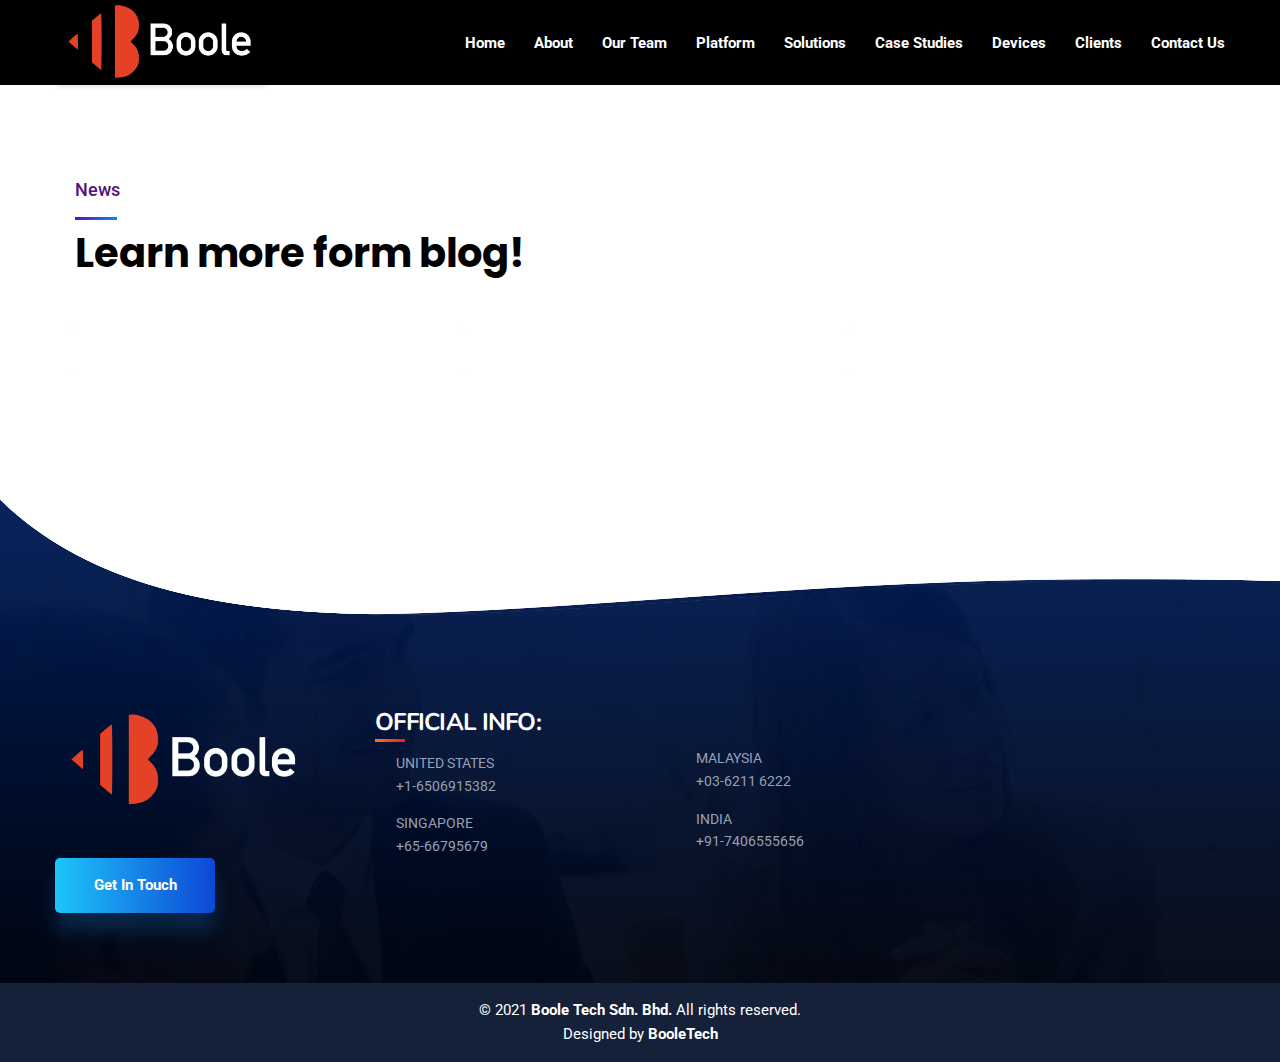
==== commit 3cf54284: "new" ====
--- a/index.html
+++ b/index.html
@@ -113,8 +113,7 @@
                 </div>
                 <div class="col-lg-6">
                     <div class="str-team-title-text">
-                        As a app web crawler expert, I help organizations adjust to the expanding significance of
-                        internet promoting.
+                      
                     </div>
                 </div>
             </div>
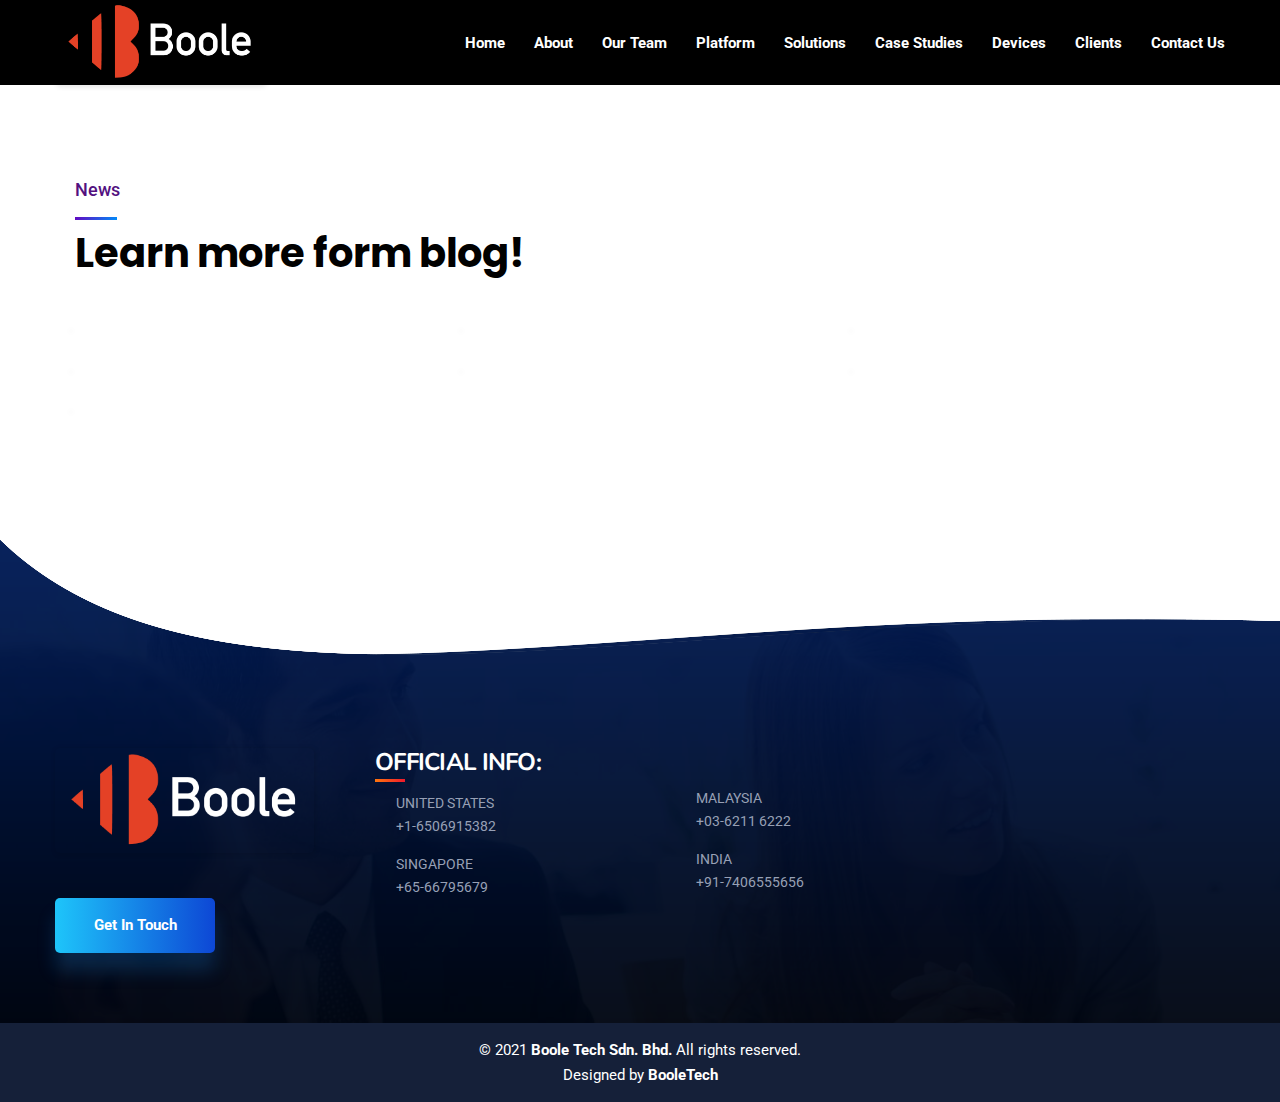
==== commit 07828455: "hahah" ====
--- a/index.html
+++ b/index.html
@@ -128,8 +128,7 @@
                            
                             <div class="str-blog-text str-headline">
                                 <a class="str-post-meta" href="#">by admin</a>
-                                <h3><a href="#">How Stay Calm from the
-                                        First Time.</a></h3>
+                                <h3><a href="#">Enforcement </a></h3>
                                 <div class="str-read-more">
                                     <a href="#">Read More</a>
                                 </div>
@@ -145,8 +144,7 @@
                            
                             <div class="str-blog-text str-headline">
                                 <a class="str-post-meta" href="#">by admin</a>
-                                <h3><a href="#">How Stay Calm from the
-                                        First Time.</a> </h3>
+                                <h3><a href="#">Manufacturing </a> </h3>
                                 <div class="str-read-more">
                                     <a href="#">Read More</a>
                                 </div>
@@ -162,8 +160,7 @@
                           
                             <div class="str-blog-text str-headline">
                                 <a class="str-post-meta" href="#">by admin</a>
-                                <h3><a href="#">How Stay Calm from the
-                                        First Time.</a> </h3>
+                                <h3><a href="#">Retail </a> </h3>
                                 <div class="str-read-more">
                                     <a href="#">Read More</a>
                                 </div>
@@ -179,8 +176,7 @@
                             
                             <div class="str-blog-text str-headline">
                                 <a class="str-post-meta" href="#">by admin</a>
-                                <h3><a href="#">How Stay Calm from the
-                                        First Time.</a> </h3>
+                                <h3><a href="#">Smart Cities</a> </h3>
                                 <div class="str-read-more">
                                     <a href="#">Read More</a>
                                 </div>
@@ -196,8 +192,7 @@
                           
                             <div class="str-blog-text str-headline">
                                 <a class="str-post-meta" href="#">by admin</a>
-                                <h3><a href="#">How Stay Calm from the
-                                        First Time.</a> </h3>
+                                <h3><a href="#">Utilities</a> </h3>
                                 <div class="str-read-more">
                                     <a href="#">Read More</a>
                                 </div>
@@ -213,8 +208,23 @@
                            
                             <div class="str-blog-text str-headline">
                                 <a class="str-post-meta" href="#">by admin</a>
-                                <h3><a href="#">How Stay Calm from the
-                                        First Time.</a> </h3>
+                                <h3><a href="#">Logistics </a> </h3>
+                                <div class="str-read-more">
+                                    <a href="#">Read More</a>
+                                </div>
+                            </div>
+                        </div>
+                    </div>
+                    <div class="col-4 mb-3">
+                        <div class="str-blog-img-text position-relative">
+                            <div class="str-blog-thumb">
+                                <img  class="max-width-override" src="https://c3.ai/wp-content/uploads/2019/06/industry-landing-page-manufacturing.jpg"
+                                    alt="">
+                            </div>
+                           
+                            <div class="str-blog-text str-headline">
+                                <a class="str-post-meta" href="#">by admin</a>
+                                <h3><a href="#">Telcom  </a> </h3>
                                 <div class="str-read-more">
                                     <a href="#">Read More</a>
                                 </div>
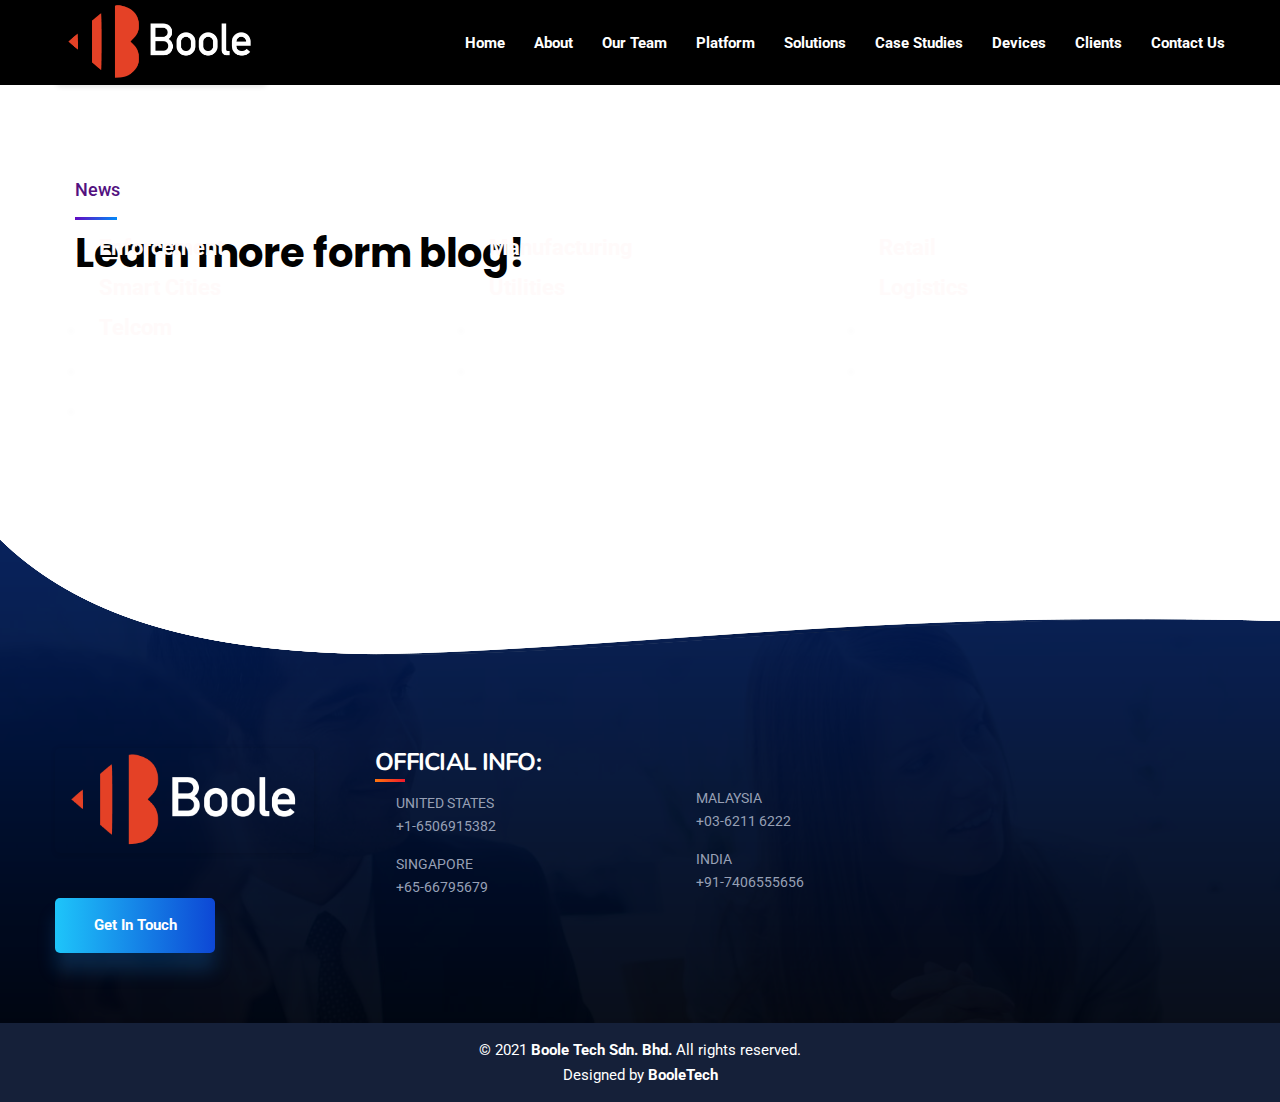
==== commit f1b7e842: "kk" ====
--- a/index.html
+++ b/index.html
@@ -5,7 +5,7 @@
     <meta charset="UTF-8">
     <title>Boole Corporate website</title>
     <meta name="author" content="themexriver">
-    <meta name="description" content="BooleTech-Industries">
+    <meta name="description" content="BooleTech-Verticals">
     <meta name="keywords"
         content="	agency, business, corporate, creative, it, IT services, IT solutions, modern, multipurpose, portfolio, seo, services, software, solutions">
     <!-- Mobile Specific Meta -->
@@ -16,7 +16,7 @@
     <link rel="stylesheet" href="assets/css/flaticon.css">
     <link rel="stylesheet" href="assets/css/animate.css">
     <link rel="stylesheet" href="assets/css/bootstrap.min.css">
-    <link rel="stylesheet" href="assets/css/it-source.css">  
+    <link rel="stylesheet" href="assets/css/it-source.css">
     <link rel="stylesheet" href="boole-assets/style.css">
     <!-- <link rel="stylesheet" href="assets/css/jquery.fancybox.min.css"> -->
     <!-- <link rel="stylesheet" href="assets/css/odometer-theme-default.css"> -->
@@ -113,19 +113,21 @@
                 </div>
                 <div class="col-lg-6">
                     <div class="str-team-title-text">
-                      
+
                     </div>
                 </div>
             </div>
             <div id="" class="str-blog-area container">
                 <div class="row">
-                    <div class="col-4 mb-3">
-                        <div class="str-blog-img-text position-relative">
-                            <div class="str-blog-thumb">
-                                <img class="max-width-override" src="https://c3.ai/wp-content/uploads/2019/06/industry-landing-page-manufacturing.jpg"
-                                    alt="">
-                            </div>
-                           
+                    <div class="col-lg-4 col-md-4 col-sm-6 col-12 mb-3">
+                        <div class="str-blog-img-text position-relative">
+                            <div class="str-blog-thumb">
+                                <img class="max-width-override"
+                                    src="https://c3.ai/wp-content/uploads/2019/06/industry-landing-page-manufacturing.jpg"
+                                    alt="">
+                                <div class="bottom-leftimg">Enforcement</div>
+                            </div>
+
                             <div class="str-blog-text str-headline">
                                 <a class="str-post-meta" href="#">by admin</a>
                                 <h3><a href="#">Enforcement </a></h3>
@@ -135,13 +137,15 @@
                             </div>
                         </div>
                     </div>
-                    <div class="col-4 mb-3">
-                        <div class="str-blog-img-text position-relative">
-                            <div class="str-blog-thumb">
-                                <img class="max-width-override"  src="https://c3.ai/wp-content/uploads/2019/06/industry-landing-page-manufacturing.jpg"
-                                    alt="">
-                            </div>
-                           
+                    <div class="col-lg-4 col-md-4 col-sm-6 col-12 mb-3">
+                        <div class="str-blog-img-text position-relative">
+                            <div class="str-blog-thumb">
+                                <img class="max-width-override"
+                                    src="https://c3.ai/wp-content/uploads/2019/06/industry-landing-page-manufacturing.jpg"
+                                    alt="">
+                                    <div class="bottom-leftimg">Manufacturing</div>
+                            </div>
+
                             <div class="str-blog-text str-headline">
                                 <a class="str-post-meta" href="#">by admin</a>
                                 <h3><a href="#">Manufacturing </a> </h3>
@@ -151,13 +155,15 @@
                             </div>
                         </div>
                     </div>
-                    <div class="col-4 mb-3">
-                        <div class="str-blog-img-text position-relative">
-                            <div class="str-blog-thumb">
-                                <img  class="max-width-override" src="https://c3.ai/wp-content/uploads/2019/06/industry-landing-page-manufacturing.jpg"
-                                    alt="">
-                            </div>
-                          
+                    <div class="col-lg-4 col-md-4 col-sm-6 col-12 mb-3">
+                        <div class="str-blog-img-text position-relative">
+                            <div class="str-blog-thumb">
+                                <img class="max-width-override"
+                                    src="https://c3.ai/wp-content/uploads/2019/06/industry-landing-page-manufacturing.jpg"
+                                    alt="">
+                                    <div class="bottom-leftimg">Retail</div>
+                            </div>
+
                             <div class="str-blog-text str-headline">
                                 <a class="str-post-meta" href="#">by admin</a>
                                 <h3><a href="#">Retail </a> </h3>
@@ -167,13 +173,15 @@
                             </div>
                         </div>
                     </div>
-                    <div class="col-4 mb-3">
-                        <div class="str-blog-img-text position-relative">
-                            <div class="str-blog-thumb">
-                                <img  class="max-width-override" src="https://c3.ai/wp-content/uploads/2019/06/industry-landing-page-manufacturing.jpg"
-                                    alt="">
-                            </div>
-                            
+                    <div class="col-lg-4 col-md-4 col-sm-6 col-12 mb-3">
+                        <div class="str-blog-img-text position-relative">
+                            <div class="str-blog-thumb">
+                                <img class="max-width-override"
+                                    src="https://c3.ai/wp-content/uploads/2019/06/industry-landing-page-manufacturing.jpg"
+                                    alt="">
+                                    <div class="bottom-leftimg">Smart Cities</div>
+                            </div>
+
                             <div class="str-blog-text str-headline">
                                 <a class="str-post-meta" href="#">by admin</a>
                                 <h3><a href="#">Smart Cities</a> </h3>
@@ -183,13 +191,15 @@
                             </div>
                         </div>
                     </div>
-                    <div class="col-4 mb-3">
-                        <div class="str-blog-img-text position-relative">
-                            <div class="str-blog-thumb">
-                                <img  class="max-width-override" src="https://c3.ai/wp-content/uploads/2019/06/industry-landing-page-manufacturing.jpg"
-                                    alt="">
-                            </div>
-                          
+                    <div class="col-lg-4 col-md-4 col-sm-6 col-12 mb-3">
+                        <div class="str-blog-img-text position-relative">
+                            <div class="str-blog-thumb">
+                                <img class="max-width-override"
+                                    src="https://c3.ai/wp-content/uploads/2019/06/industry-landing-page-manufacturing.jpg"
+                                    alt="">
+                                    <div class="bottom-leftimg">Utilities</div>
+                            </div>
+
                             <div class="str-blog-text str-headline">
                                 <a class="str-post-meta" href="#">by admin</a>
                                 <h3><a href="#">Utilities</a> </h3>
@@ -199,13 +209,15 @@
                             </div>
                         </div>
                     </div>
-                    <div class="col-4 mb-3">
-                        <div class="str-blog-img-text position-relative">
-                            <div class="str-blog-thumb">
-                                <img  class="max-width-override" src="https://c3.ai/wp-content/uploads/2019/06/industry-landing-page-manufacturing.jpg"
-                                    alt="">
-                            </div>
-                           
+                    <div class="col-lg-4 col-md-4 col-sm-6 col-12 mb-3">
+                        <div class="str-blog-img-text position-relative">
+                            <div class="str-blog-thumb">
+                                <img class="max-width-override"
+                                    src="https://c3.ai/wp-content/uploads/2019/06/industry-landing-page-manufacturing.jpg"
+                                    alt="">
+                                    <div class="bottom-leftimg">Logistics</div>
+                            </div>
+
                             <div class="str-blog-text str-headline">
                                 <a class="str-post-meta" href="#">by admin</a>
                                 <h3><a href="#">Logistics </a> </h3>
@@ -215,16 +227,18 @@
                             </div>
                         </div>
                     </div>
-                    <div class="col-4 mb-3">
-                        <div class="str-blog-img-text position-relative">
-                            <div class="str-blog-thumb">
-                                <img  class="max-width-override" src="https://c3.ai/wp-content/uploads/2019/06/industry-landing-page-manufacturing.jpg"
-                                    alt="">
-                            </div>
-                           
-                            <div class="str-blog-text str-headline">
-                                <a class="str-post-meta" href="#">by admin</a>
-                                <h3><a href="#">Telcom  </a> </h3>
+                    <div class="col-lg-4 col-md-4 col-sm-6 col-12 mb-3">
+                        <div class="str-blog-img-text position-relative">
+                            <div class="str-blog-thumb">
+                                <img class="max-width-override"
+                                    src="https://c3.ai/wp-content/uploads/2019/06/industry-landing-page-manufacturing.jpg"
+                                    alt="">
+                                    <div class="bottom-leftimg">Telcom</div>
+                            </div>
+
+                            <div class="str-blog-text str-headline">
+                                <a class="str-post-meta" href="#">by admin</a>
+                                <h3><a href="#">Telcom </a> </h3>
                                 <div class="str-read-more">
                                     <a href="#">Read More</a>
                                 </div>
--- a/boole-assets/style.css
+++ b/boole-assets/style.css
@@ -329,12 +329,24 @@
   display: none;
 }
 
+.bottom-leftimg {
+  position: absolute;
+  bottom: 78px;
+  left: 29px;
+  color: snow;
+  font-size: 22px;
+  font-weight: 700;
+  line-height: 1.455;
+}
+
 /* image max width override */
-.max-width-override{
+
+.max-width-override {
   max-width: 100% !important;
 }
 
 /* Industry images cards styling */
+
 /* .cover-link{
   position: absolute;
   top: 0;
@@ -374,7 +386,7 @@
   opacity: 0;
   position: absolute;
   top: 50%;
-  left: 50%;  
+  left: 50%;
   width: 100%;
   height: auto;
   transform: translate(-50%, -50%);
@@ -396,12 +408,14 @@
   font-size: 16px;
   padding: 16px 32px;
 }
+
 .card-image-text {
   position: absolute;
   bottom: 8px;
   left: 16px;
   color: snow;
 }
+
 /* Sagar css */
 
 .content {
@@ -479,7 +493,6 @@
 .fadeIn-bottom {
   top: 80%
 }
-
 
 /* media querry About us */
 
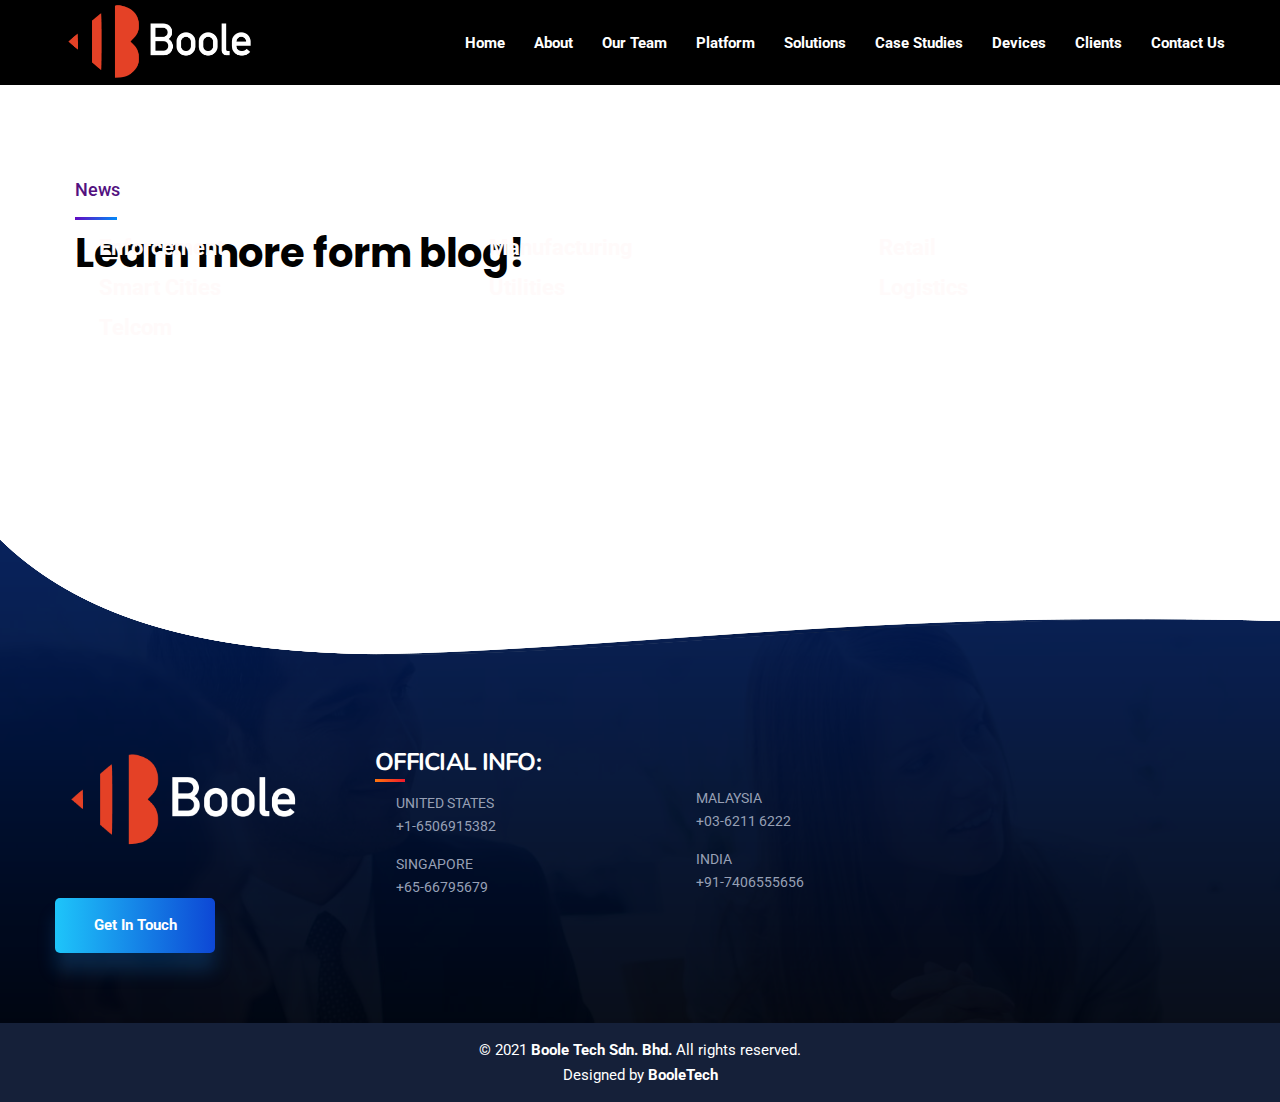
==== commit 9df4a2d9: "Whole new website" ====
--- a/index.html
+++ b/index.html
@@ -130,9 +130,9 @@
 
                             <div class="str-blog-text str-headline">
                                 <a class="str-post-meta" href="#">by admin</a>
-                                <h3><a href="#">Enforcement </a></h3>
-                                <div class="str-read-more">
-                                    <a href="#">Read More</a>
+                                <h3><a href="Verticals/index-13.html">Enforcement </a></h3>
+                                <div class="str-read-more">
+                                    <a href="Verticals/index-13.html">Read More</a>
                                 </div>
                             </div>
                         </div>
@@ -148,9 +148,9 @@
 
                             <div class="str-blog-text str-headline">
                                 <a class="str-post-meta" href="#">by admin</a>
-                                <h3><a href="#">Manufacturing </a> </h3>
-                                <div class="str-read-more">
-                                    <a href="#">Read More</a>
+                                <h3><a href="https://www.booleinc.com/devices.html">Manufacturing </a> </h3>
+                                <div class="str-read-more">
+                                    <a href="https://www.booleinc.com/devices.html">Read More</a>
                                 </div>
                             </div>
                         </div>
--- a/boole-assets/style.css
+++ b/boole-assets/style.css
@@ -345,153 +345,32 @@
   max-width: 100% !important;
 }
 
-/* Industry images cards styling */
-
-/* .cover-link{
-  position: absolute;
-  top: 0;
-  right: 0;
-  left: 0;
-  bottom: 0;
-}
-.block-overlay{
-  position: absolute;
-  top: 0;
-  right: 0;
-  left: 0;
-  bottom: 0;
-  background: rgba(0,0,0,.8);
-  padding: 35px;
-  opacity: 0;
-  transition: opacity .25s;
-} */
-
-.container-card-indus {
-  position: relative;
-  width: 100%;
-  /* height:auto; */
-}
-
-.image-card {
-  opacity: 1;
-  display: block;
-  max-width: 100% !important;
-  /* height: auto; */
-  transition: .5s ease;
-  backface-visibility: hidden;
-}
-
-.middle {
-  transition: .5s ease;
-  opacity: 0;
-  position: absolute;
-  top: 50%;
-  left: 50%;
-  width: 100%;
-  height: auto;
-  transform: translate(-50%, -50%);
-  -ms-transform: translate(-50%, -50%);
-  text-align: center;
-}
-
-.container-card-indus:hover .image {
-  opacity: 0.3;
-}
-
-.container-card-indus:hover .middle {
-  opacity: 1;
-}
-
-.text {
-  background-color: rgba(24, 20, 20, 0.596);
-  color: white;
-  font-size: 16px;
-  padding: 16px 32px;
-}
-
-.card-image-text {
-  position: absolute;
-  bottom: 8px;
-  left: 16px;
-  color: snow;
-}
-
-/* Sagar css */
-
-.content {
-  position: relative;
-  width: 90%;
-  max-width: 400px;
-  margin: auto;
-  overflow: hidden
-}
-
-.content .content-overlay {
-  background: rgba(0, 0, 0, 0.7);
-  position: absolute;
-  height: 99%;
-  width: 100%;
-  left: 0;
-  top: 0;
-  bottom: 0;
-  right: 0;
-  opacity: 0;
-  -webkit-transition: all 0.4s ease-in-out 0s;
-  -moz-transition: all 0.4s ease-in-out 0s;
-  transition: all 0.4s ease-in-out 0s
-}
-
-.content:hover .content-overlay {
-  opacity: 1
-}
-
-.content-image {
-  max-width: 100% !important;
-}
-
-img {
-  box-shadow: 1px 1px 5px 1px rgba(0, 0, 0, 0.1);
-  border-radius: 5px
-}
-
-.content-details {
-  position: absolute;
-  text-align: center;
-  padding-left: 1em;
-  padding-right: 1em;
-  width: 100%;
-  top: 50%;
-  left: 50%;
-  opacity: 0;
-  -webkit-transform: translate(-50%, -50%);
-  -moz-transform: translate(-50%, -50%);
-  transform: translate(-50%, -50%);
-  -webkit-transition: all 0.3s ease-in-out 0s;
-  -moz-transition: all 0.3s ease-in-out 0s;
-  transition: all 0.3s ease-in-out 0s
-}
-
-.content:hover .content-details {
-  top: 50%;
-  left: 50%;
-  opacity: 1
-}
-
-.content-details h3 {
+/* Enforcement Page */
+
+.enforcement-sec1 {
+  background-image: url(https://c3.ai/wp-content/uploads/2021/04/hero-1.jpg);
+  height: 33%;
+  width: 100%;
+  padding: 150px 0 90px 0;
+  background-color: rgba(26,26,26,.4);;
+  opacity: 0.8;
+}
+
+.enforcement-sec2 {
+  background-color: #e44126;
+  height: 33%;
+  width: 100%;
+  padding: 233px 0 159px 0;
+  opacity: 1.0;
+}
+
+.sub-head{
+  font-size: 29px;
   color: #fff;
-  font-weight: 500;
-  letter-spacing: 0.15em;
-  margin-bottom: 0.5em;
-  text-transform: uppercase
-}
-
-.content-details p {
+}
+.main-heading{
+  font-size: 80px;
   color: #fff;
-  font-size: 0.8em
-}
-
-.fadeIn-bottom {
-  top: 80%
 }
 
 /* media querry About us */
@@ -535,6 +414,7 @@
     bottom: -1%;
     z-index: 10 !important;
   }
+  
 }
 
 @media (max-width: 767px) {
@@ -570,4 +450,23 @@
     bottom: -1%;
     z-index: 10 !important;
   }
+  .sub-head{
+    font-size:18px;
+    color: #fff;
+  }
+  .main-heading{
+    font-size: 40px;
+    color: #fff;
+  }
+}
+
+@media (max-width: 1024px) {
+  .sub-head{
+    font-size: 25px;
+    color: #fff;
+  }
+  .main-heading{
+    font-size: 60px;
+    color: #fff;
+  }
 }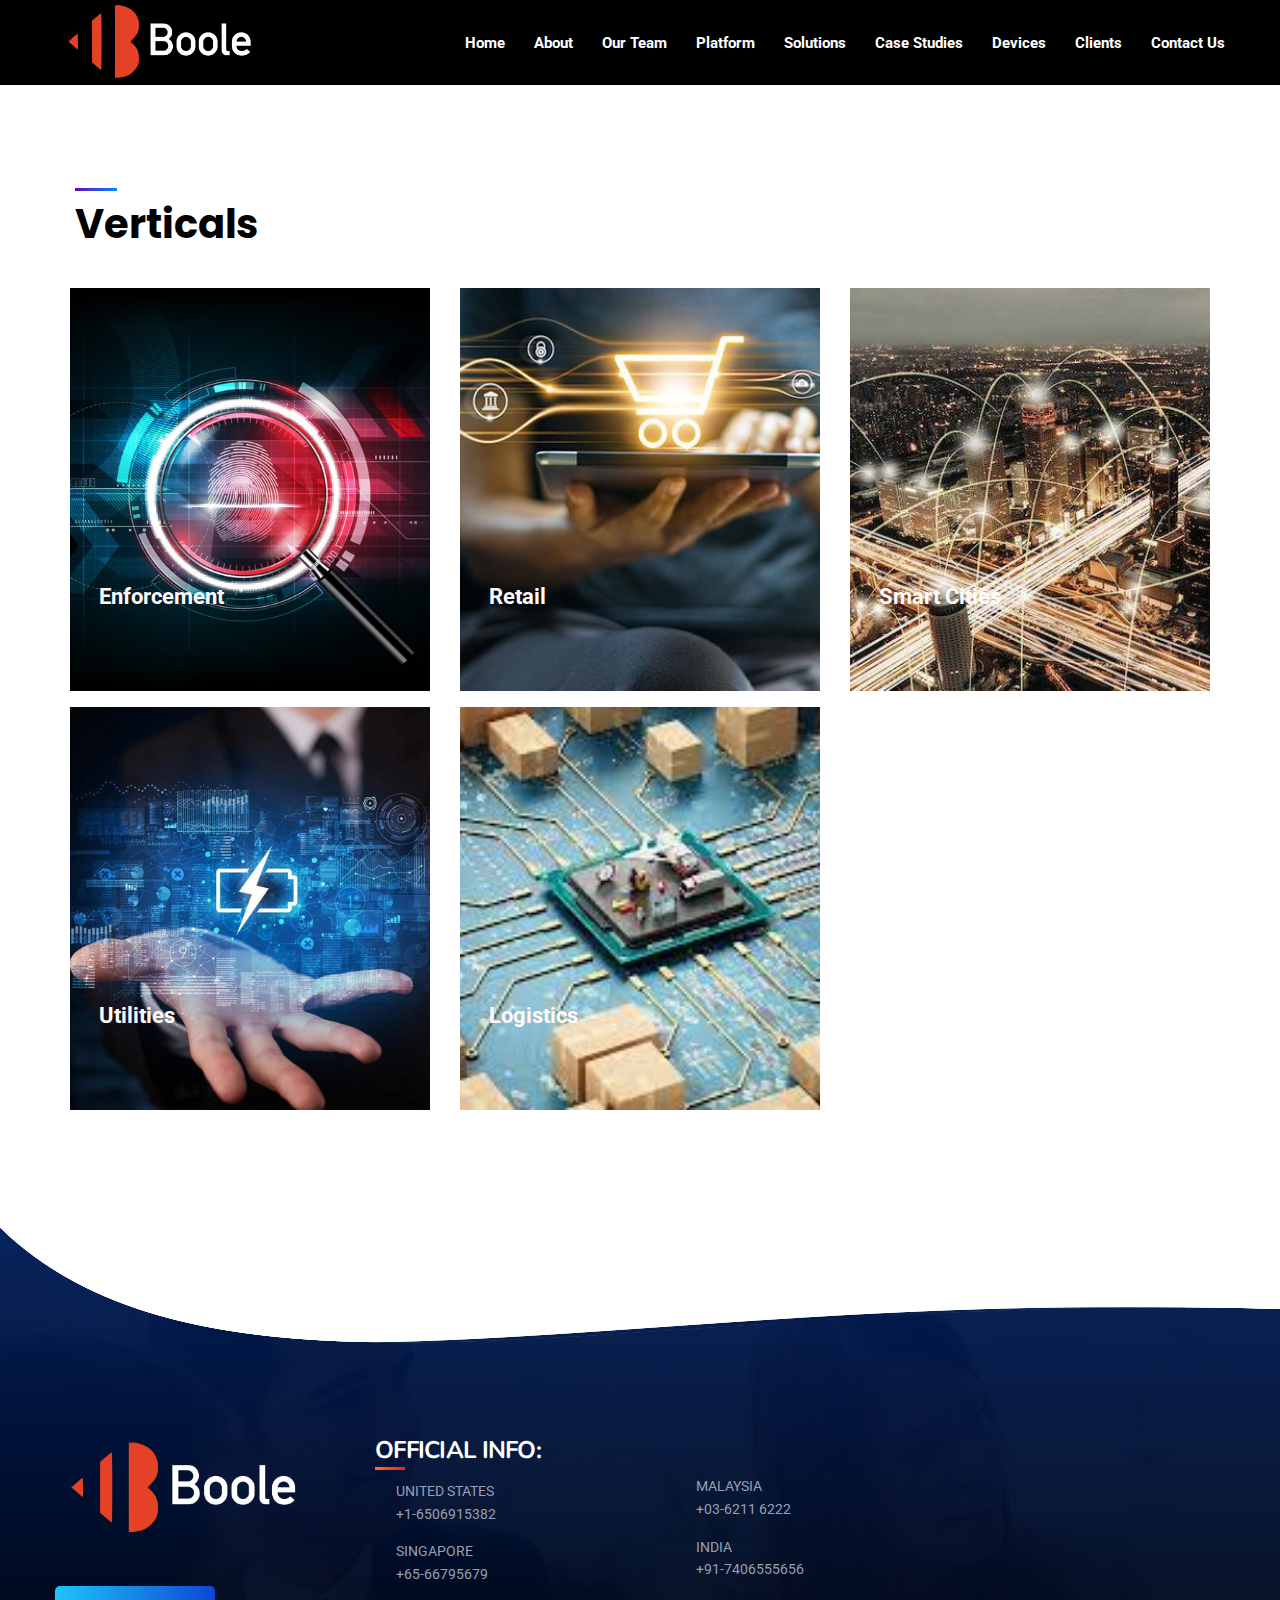
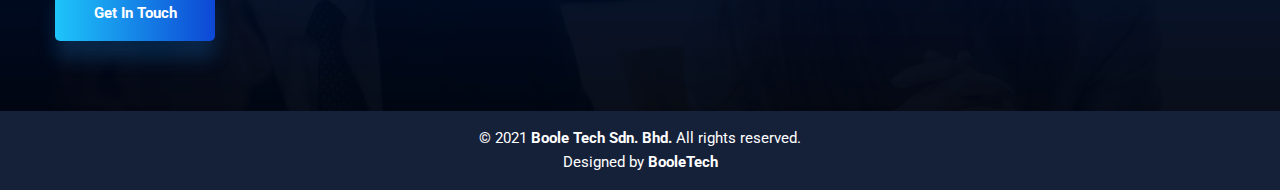
==== commit 4ba0b4cd: "ss" ====
--- a/index.html
+++ b/index.html
@@ -107,8 +107,8 @@
             <div class="row">
                 <div class="col-lg-6">
                     <div class="str-section-title text-left str-title-left pera-content str-headline">
-                        <span class="str-title-tag">News</span>
-                        <h2>Learn more form blog!</h2>
+                        <!-- <span class="str-title-tag">News</span> -->
+                        <h2>Verticals</h2>
                     </div>
                 </div>
                 <div class="col-lg-6">
@@ -120,118 +120,118 @@
             <div id="" class="str-blog-area container">
                 <div class="row">
                     <div class="col-lg-4 col-md-4 col-sm-6 col-12 mb-3">
+                        <div class="str-blog-img-text position-relative ">
+                            <div class="str-blog-thumb ">
+                                <img class="max-width-override"
+                                    src="Verticals/assets/img/Enforcementcards.png"
+                                    alt="">
+                                <div class="bottom-leftimg ">Enforcement</div>
+                            </div>
+
+                            <div class="str-blog-text str-headline">
+                                <a class="str-post-meta" href="#">&mdash;</a>
+                                <!-- <h3><a href="Verticals/Enforcement.html">Enforcement </a></h3> -->
+                                <div class="str-read-more">
+                                    <a href="Verticals/Enforcement.html">Read More</a>
+                                </div>
+                            </div>
+                        </div>
+                    </div>
+                    <!-- <div class="col-lg-4 col-md-4 col-sm-6 col-12 mb-3">
                         <div class="str-blog-img-text position-relative">
                             <div class="str-blog-thumb">
                                 <img class="max-width-override"
                                     src="https://c3.ai/wp-content/uploads/2019/06/industry-landing-page-manufacturing.jpg"
                                     alt="">
-                                <div class="bottom-leftimg">Enforcement</div>
+                                    <div class="bottom-leftimg">Manufacturing</div>
                             </div>
 
                             <div class="str-blog-text str-headline">
                                 <a class="str-post-meta" href="#">by admin</a>
-                                <h3><a href="Verticals/index-13.html">Enforcement </a></h3>
-                                <div class="str-read-more">
-                                    <a href="Verticals/index-13.html">Read More</a>
-                                </div>
-                            </div>
-                        </div>
-                    </div>
-                    <div class="col-lg-4 col-md-4 col-sm-6 col-12 mb-3">
-                        <div class="str-blog-img-text position-relative">
-                            <div class="str-blog-thumb">
-                                <img class="max-width-override"
-                                    src="https://c3.ai/wp-content/uploads/2019/06/industry-landing-page-manufacturing.jpg"
-                                    alt="">
-                                    <div class="bottom-leftimg">Manufacturing</div>
-                            </div>
-
-                            <div class="str-blog-text str-headline">
-                                <a class="str-post-meta" href="#">by admin</a>
-                                <h3><a href="https://www.booleinc.com/devices.html">Manufacturing </a> </h3>
-                                <div class="str-read-more">
-                                    <a href="https://www.booleinc.com/devices.html">Read More</a>
-                                </div>
-                            </div>
-                        </div>
-                    </div>
-                    <div class="col-lg-4 col-md-4 col-sm-6 col-12 mb-3">
-                        <div class="str-blog-img-text position-relative">
-                            <div class="str-blog-thumb">
-                                <img class="max-width-override"
-                                    src="https://c3.ai/wp-content/uploads/2019/06/industry-landing-page-manufacturing.jpg"
+                                <h3><a href="Verticals/Retail.html">Manufacturing </a> </h3>
+                                <div class="str-read-more">
+                                    <a href="#">Read More</a>
+                                </div>
+                            </div>
+                        </div>
+                    </div> -->
+                    <div class="col-lg-4 col-md-4 col-sm-6 col-12 mb-3">
+                        <div class="str-blog-img-text position-relative">
+                            <div class="str-blog-thumb">
+                                <img class="max-width-override"
+                                    src="Verticals/assets/img/retailcard.png"
                                     alt="">
                                     <div class="bottom-leftimg">Retail</div>
                             </div>
 
                             <div class="str-blog-text str-headline">
-                                <a class="str-post-meta" href="#">by admin</a>
-                                <h3><a href="#">Retail </a> </h3>
-                                <div class="str-read-more">
-                                    <a href="#">Read More</a>
-                                </div>
-                            </div>
-                        </div>
-                    </div>
-                    <div class="col-lg-4 col-md-4 col-sm-6 col-12 mb-3">
-                        <div class="str-blog-img-text position-relative">
-                            <div class="str-blog-thumb">
-                                <img class="max-width-override"
-                                    src="https://c3.ai/wp-content/uploads/2019/06/industry-landing-page-manufacturing.jpg"
+                                <a class="str-post-meta" href="#">&mdash;</a>
+                                <!-- <h3><a href="Verticals/Retail.html">Retail </a> </h3> -->
+                                <div class="str-read-more">
+                                    <a href="Verticals/Retail.html">Read More</a>
+                                </div>
+                            </div>
+                        </div>
+                    </div>
+                    <div class="col-lg-4 col-md-4 col-sm-6 col-12 mb-3">
+                        <div class="str-blog-img-text position-relative">
+                            <div class="str-blog-thumb">
+                                <img class="max-width-override"
+                                    src="/Verticals/assets/img/smartcitycard.png"
                                     alt="">
                                     <div class="bottom-leftimg">Smart Cities</div>
                             </div>
 
                             <div class="str-blog-text str-headline">
-                                <a class="str-post-meta" href="#">by admin</a>
-                                <h3><a href="#">Smart Cities</a> </h3>
-                                <div class="str-read-more">
-                                    <a href="#">Read More</a>
-                                </div>
-                            </div>
-                        </div>
-                    </div>
-                    <div class="col-lg-4 col-md-4 col-sm-6 col-12 mb-3">
-                        <div class="str-blog-img-text position-relative">
-                            <div class="str-blog-thumb">
-                                <img class="max-width-override"
-                                    src="https://c3.ai/wp-content/uploads/2019/06/industry-landing-page-manufacturing.jpg"
+                                <a class="str-post-meta" href="#">&mdash;</a>
+                                <!-- <h3><a href="Verticals/SmartCities.html">Smart Cities</a> </h3> -->
+                                <div class="str-read-more">
+                                    <a href="Verticals/SmartCities.html">Read More</a>
+                                </div>
+                            </div>
+                        </div>
+                    </div>
+                    <div class="col-lg-4 col-md-4 col-sm-6 col-12 mb-3">
+                        <div class="str-blog-img-text position-relative">
+                            <div class="str-blog-thumb">
+                                <img class="max-width-override"
+                                    src="Verticals/assets/img/UtilityCard.png"
                                     alt="">
                                     <div class="bottom-leftimg">Utilities</div>
                             </div>
 
                             <div class="str-blog-text str-headline">
-                                <a class="str-post-meta" href="#">by admin</a>
-                                <h3><a href="#">Utilities</a> </h3>
-                                <div class="str-read-more">
-                                    <a href="#">Read More</a>
-                                </div>
-                            </div>
-                        </div>
-                    </div>
-                    <div class="col-lg-4 col-md-4 col-sm-6 col-12 mb-3">
-                        <div class="str-blog-img-text position-relative">
-                            <div class="str-blog-thumb">
-                                <img class="max-width-override"
-                                    src="https://c3.ai/wp-content/uploads/2019/06/industry-landing-page-manufacturing.jpg"
+                                <a class="str-post-meta" href="#">&mdash;</a>
+                                <!-- <h3><a href="Verticals/Utilities.html">Utilities</a> </h3> -->
+                                <div class="str-read-more">
+                                    <a href="Verticals/Utilities.html">Read More</a>
+                                </div>
+                            </div>
+                        </div>
+                    </div>
+                    <div class="col-lg-4 col-md-4 col-sm-6 col-12 mb-3">
+                        <div class="str-blog-img-text position-relative">
+                            <div class="str-blog-thumb">
+                                <img class="max-width-override"
+                                    src="Verticals/assets/img/logesticcards.png"
                                     alt="">
                                     <div class="bottom-leftimg">Logistics</div>
                             </div>
 
                             <div class="str-blog-text str-headline">
-                                <a class="str-post-meta" href="#">by admin</a>
-                                <h3><a href="#">Logistics </a> </h3>
-                                <div class="str-read-more">
-                                    <a href="#">Read More</a>
-                                </div>
-                            </div>
-                        </div>
-                    </div>
-                    <div class="col-lg-4 col-md-4 col-sm-6 col-12 mb-3">
-                        <div class="str-blog-img-text position-relative">
-                            <div class="str-blog-thumb">
-                                <img class="max-width-override"
-                                    src="https://c3.ai/wp-content/uploads/2019/06/industry-landing-page-manufacturing.jpg"
+                                <a class="str-post-meta" href="#">&mdash;</a>
+                                <!-- <h3><a href="Verticals/Logistics.html">Logistics </a> </h3> -->
+                                <div class="str-read-more">
+                                    <a href="Verticals/Logistics.html">Read More</a>
+                                </div>
+                            </div>
+                        </div>
+                    </div>
+                    <!-- <div class="col-lg-4 col-md-4 col-sm-6 col-12 mb-3">
+                        <div class="str-blog-img-text position-relative">
+                            <div class="str-blog-thumb">
+                                <img class="max-width-override"
+                                    src="Verticals/assets/img/telecomCard.jpeg"
                                     alt="">
                                     <div class="bottom-leftimg">Telcom</div>
                             </div>
@@ -244,7 +244,7 @@
                                 </div>
                             </div>
                         </div>
-                    </div>
+                    </div> -->
                 </div>
             </div>
     </section>
